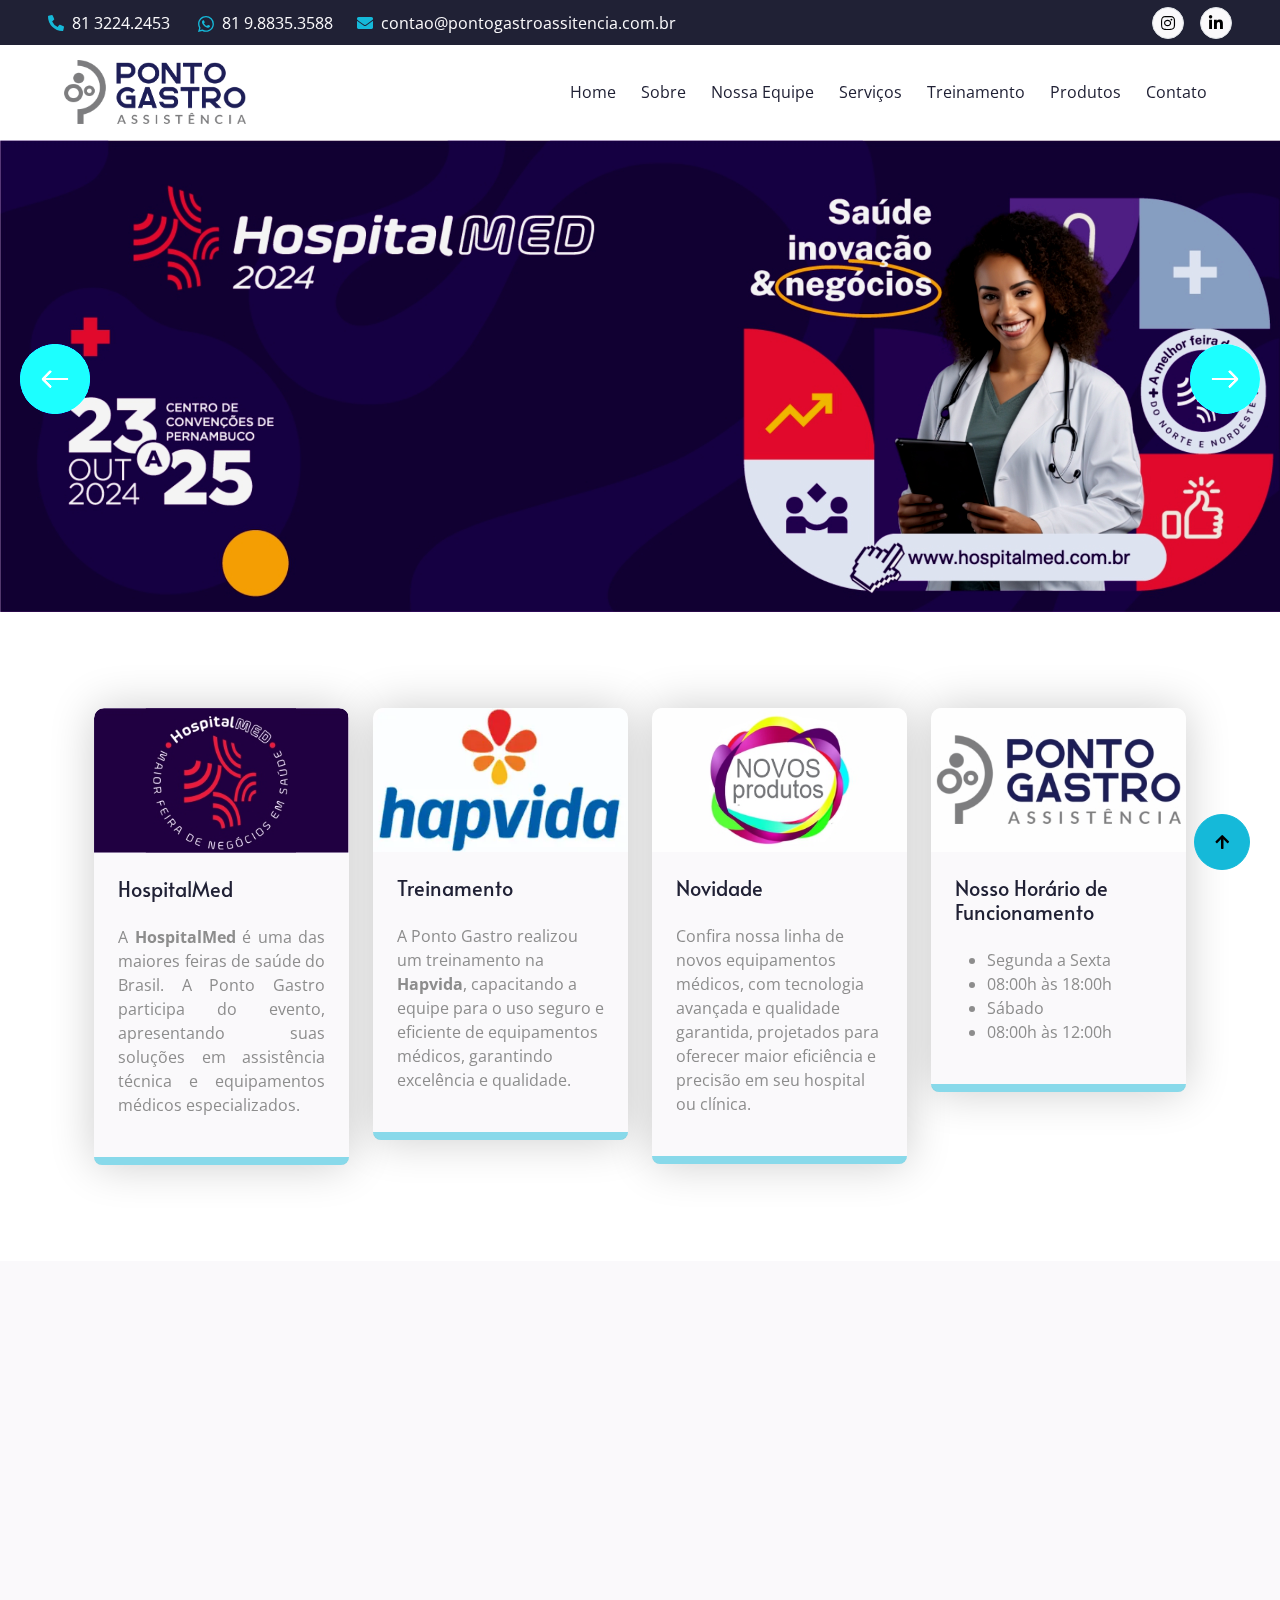
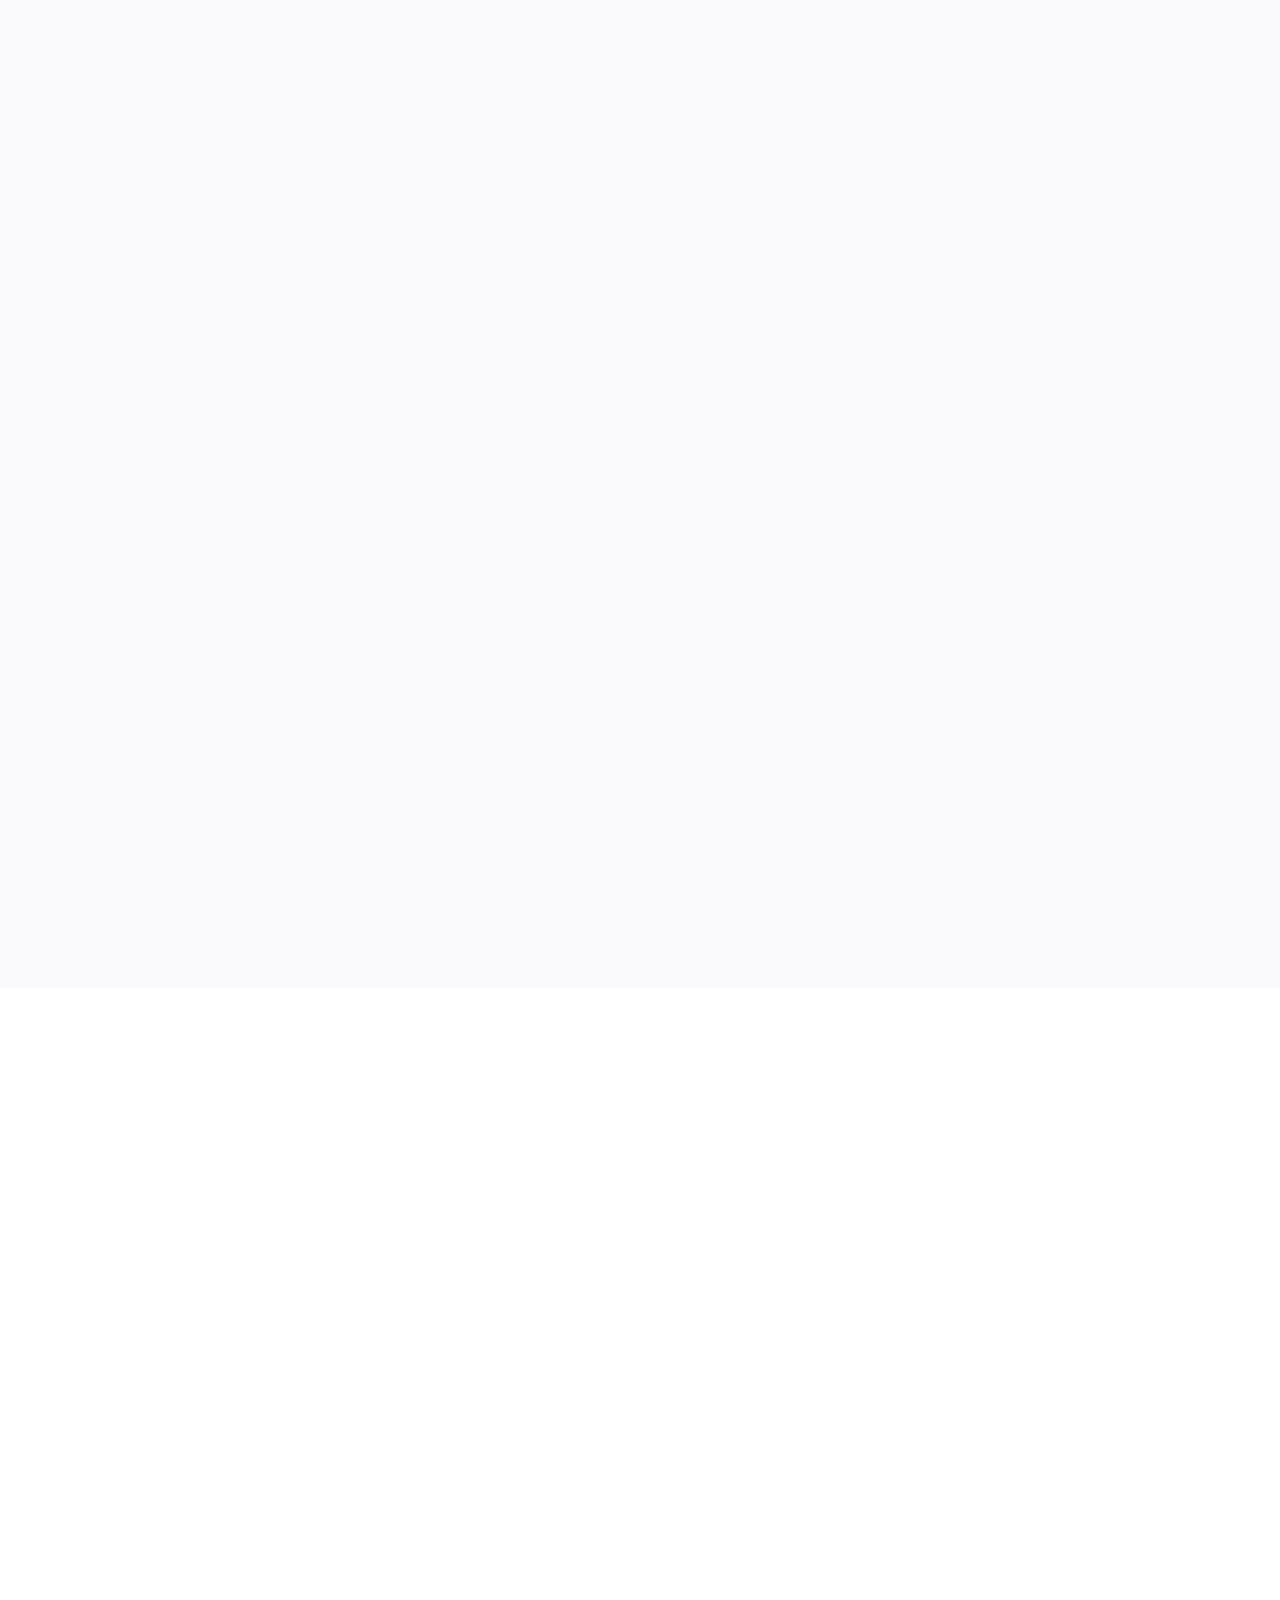
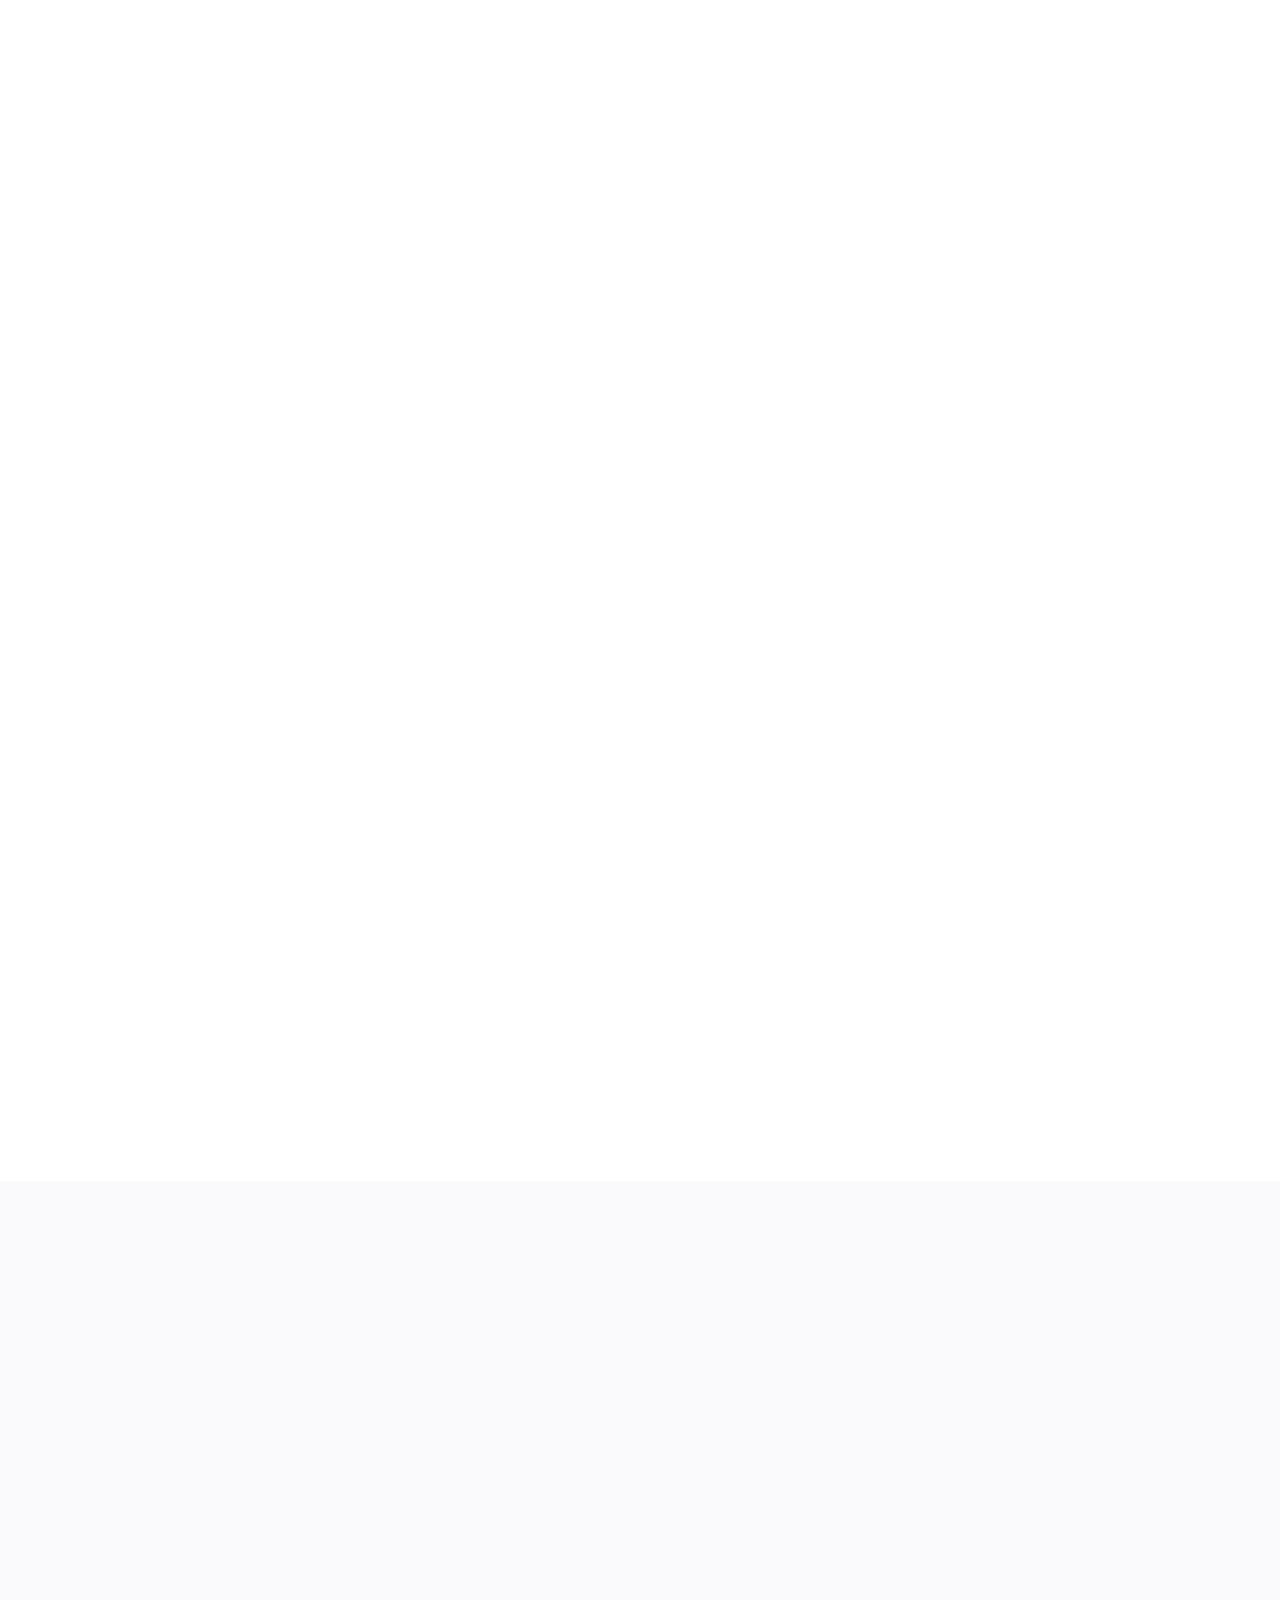
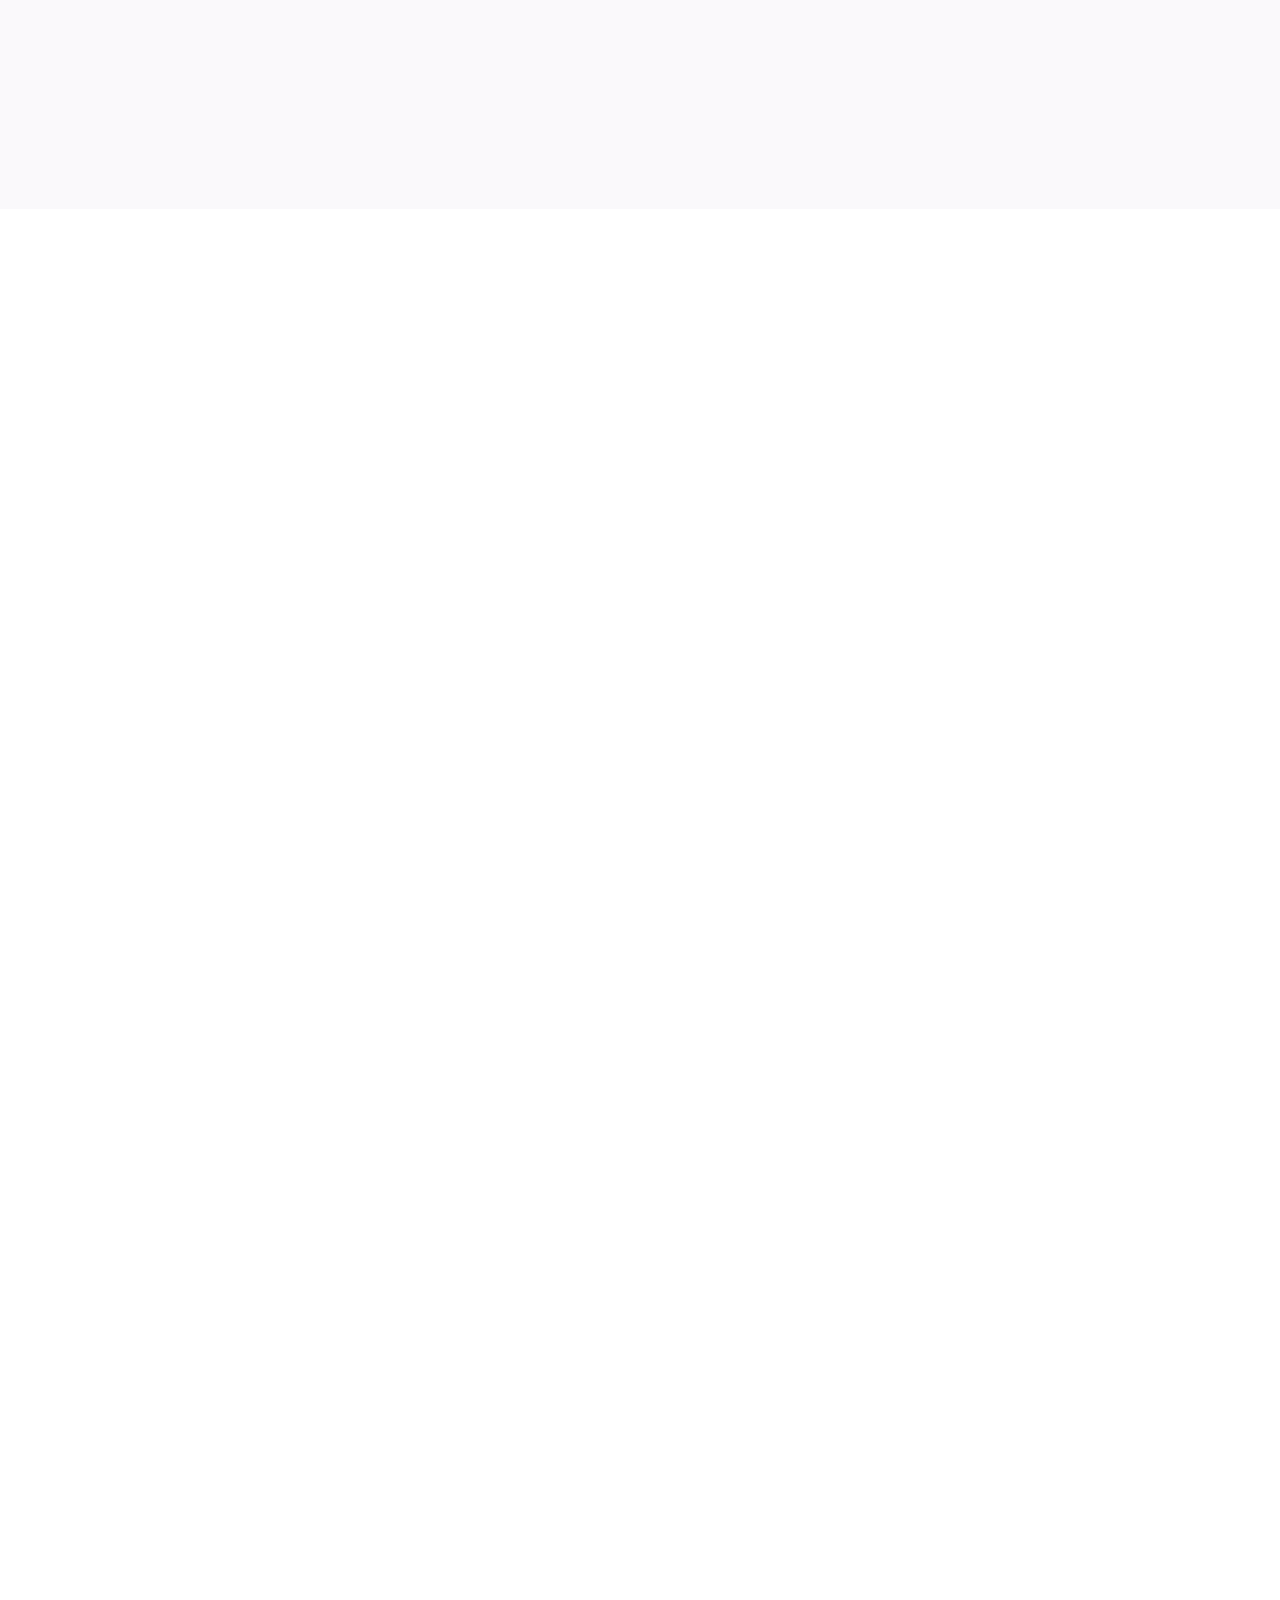
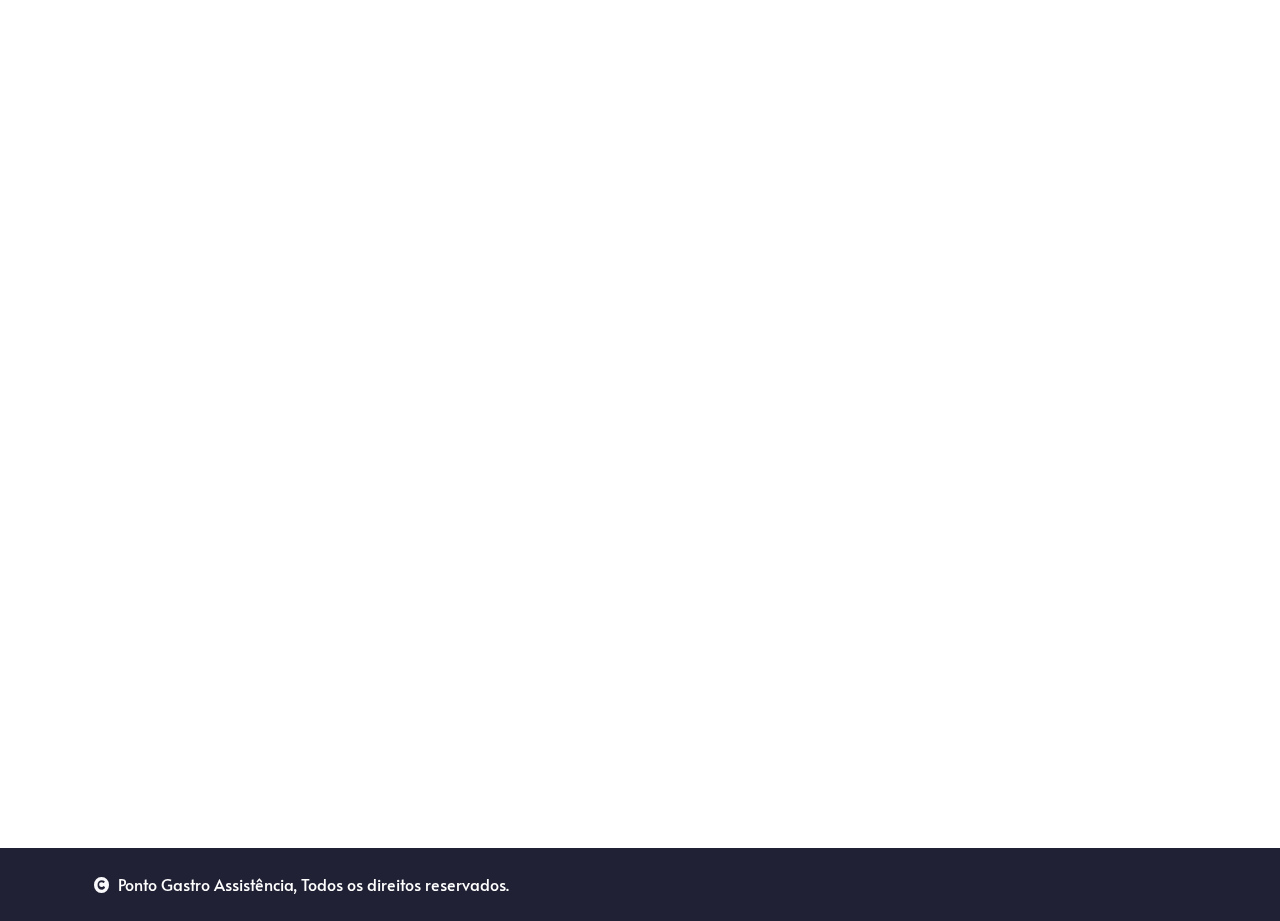
==== index.html @ 625ef4db "Site" ====
<!DOCTYPE html>
<html data-bs-theme="light" lang="en">
  <head>
    <meta charset="utf-8" />
    <meta
      name="viewport"
      content="width=device-width, initial-scale=1.0, shrink-to-fit=no"
    />
    <title>Ponto Gastro Assistência</title>
    <link rel="stylesheet" href="assets/bootstrap/css/bootstrap.min.css" />
    <link
      rel="stylesheet"
      href="https://fonts.googleapis.com/css?family=ABeeZee&amp;display=swap"
    />
    <link
      rel="stylesheet"
      href="https://fonts.googleapis.com/css?family=Alata&amp;display=swap"
    />
    <link
      rel="stylesheet"
      href="https://fonts.googleapis.com/css?family=Open+Sans&amp;display=swap"
    />
    <link rel="stylesheet" href="assets/fonts/fontawesome-all.min.css" />
    <link
      rel="stylesheet"
      href="https://use.fontawesome.com/releases/v5.15.4/css/all.css"
    />
    <link
      rel="stylesheet"
      href="https://cdn.jsdelivr.net/npm/bootstrap-icons@1.4.1/font/bootstrap-icons.css"
    />
    <link rel="stylesheet" href="assets/css/lib/animate/animate.min.css" />
    <link
      rel="stylesheet"
      href="assets/css/lib/owlcarousel/assets/owl.carousel.min.css"
    />
    <link rel="stylesheet" href="assets/css/css/bootstrap.min.css" />
    <link rel="stylesheet" href="assets/css/css/style.css" />
    <link rel="stylesheet" href="assets/css/Articles-Cards-images.css" />
    <link
      rel="shortcut icon"
      type="imagex/png"
      href="assets\img\img\icon.png"
    />
  </head>
  <body>
    <div class="container-fluid bg-dark d-none d-lg-block px-5">
      <div class="row gx-0 align-items-center" style="height: 45px">
        <div class="col-lg-8 text-center text-lg-start mb-lg-0">
          <div class="d-flex flex-wrap">
            <a href="#" class="text-light me-4"
              ><i class="fas fa-phone-alt text-primary me-2"></i>81
              3224.2453&nbsp;</a
            ><a href="#" class="text-light me-4"
              ><svg
                xmlns="http://www.w3.org/2000/svg"
                width="1em"
                height="1em"
                fill="currentColor"
                viewBox="0 0 16 16"
                class="bi bi-whatsapp text-primary me-2"
              >
                <path
                  d="M13.601 2.326A7.854 7.854 0 0 0 7.994 0C3.627 0 .068 3.558.064 7.926c0 1.399.366 2.76 1.057 3.965L0 16l4.204-1.102a7.933 7.933 0 0 0 3.79.965h.004c4.368 0 7.926-3.558 7.93-7.93A7.898 7.898 0 0 0 13.6 2.326zM7.994 14.521a6.573 6.573 0 0 1-3.356-.92l-.24-.144-2.494.654.666-2.433-.156-.251a6.56 6.56 0 0 1-1.007-3.505c0-3.626 2.957-6.584 6.591-6.584a6.56 6.56 0 0 1 4.66 1.931 6.557 6.557 0 0 1 1.928 4.66c-.004 3.639-2.961 6.592-6.592 6.592zm3.615-4.934c-.197-.099-1.17-.578-1.353-.646-.182-.065-.315-.099-.445.099-.133.197-.513.646-.627.775-.114.133-.232.148-.43.05-.197-.1-.836-.308-1.592-.985-.59-.525-.985-1.175-1.103-1.372-.114-.198-.011-.304.088-.403.087-.088.197-.232.296-.346.1-.114.133-.198.198-.33.065-.134.034-.248-.015-.347-.05-.099-.445-1.076-.612-1.47-.16-.389-.323-.335-.445-.34-.114-.007-.247-.007-.38-.007a.729.729 0 0 0-.529.247c-.182.198-.691.677-.691 1.654 0 .977.71 1.916.81 2.049.098.133 1.394 2.132 3.383 2.992.47.205.84.326 1.129.418.475.152.904.129 1.246.08.38-.058 1.171-.48 1.338-.943.164-.464.164-.86.114-.943-.049-.084-.182-.133-.38-.232z"
                ></path></svg
              >81 9.8835.3588</a
            ><a href=" https://wa.me/81>" class="text-light me-0"
              ><i class="fas fa-envelope text-primary me-2"></i
              >contao@pontogastroassitencia.com.br</a
            >
          </div>
        </div>
        <div class="col-lg-4 text-center text-lg-end">
          <div class="d-flex justify-content-end align-items-center">
            <a
              class="btn btn-light btn-square border rounded-circle nav-fill me-3"
              role="button"
              href="https://www.instagram.com/assistenciapontogastrope/"
              ><i class="fab fa-instagram"></i></a
            ><a
              class="btn btn-light btn-square border rounded-circle nav-fill me-0"
              role="button"
              href="#"
              ><i class="fab fa-linkedin-in"></i
            ></a>
          </div>
        </div>
      </div>
    </div>
    <div class="container-fluid position-relative p-0">
      <nav
        class="bg-white navbar navbar-expand-lg navbar-light px-4 px-lg-5 py-3 py-lg-0"
      >
        <a class="navbar-brand p-0" href="index.html"></a
        ><button
          class="navbar-toggler"
          data-bs-toggle="collapse"
          type="button"
          data-bs-target="#navbarCollapse"
        >
          <span class="fa fa-bars"></span>
        </button>
        <div class="collapse navbar-collapse" id="navbarCollapse">
          <img src="assets/img/img/logo.png" width="182" height="64" />
          <div class="ms-auto navbar-nav py-0">
            <a class="nav-item nav-link" href="#home">Home</a
            ><a class="nav-item nav-link" href="#sobre">Sobre</a
            ><a class="nav-item nav-link" href="#equipe">Nossa Equipe</a
            ><a class="nav-item nav-link" href="#servicos">Serviços</a
            ><a class="nav-item nav-link" href="#treinamento">Treinamento</a
            ><a class="nav-item nav-link" href="#produtos">Produtos</a
            ><a class="nav-item nav-link" href="#contato">Contato</a>
          </div>
        </div>
      </nav>
      <div
        class="header-carousel owl-carousel"
        style="
          backdrop-filter: brightness(200%);
          display: inline;
          filter: brightness(182%) contrast(112%);
        "
      >
        <div class="header-carousel-item">
          <img
            class="img-fluid w-100"
            id="home"
            src="assets/img/img/carousel-1.jpg"
            alt="Image"
            style="position: relative; display: auto"
          />
          <div class="carousel-caption"></div>
        </div>
        <div class="header-carousel-item">
          <img
            class="img-fluid w-100"
            src="assets/img/img/carousel-2.jpg"
            alt="Image"
          />
          <div class="carousel-caption"></div>
        </div>
      </div>
    </div>
    <div class="container-fluid service py-5">
      <div class="container py-5">
        <div class="row justify-content-center g-4">
          <div
            class="col-md-6 col-lg-4 col-xl-3 wow fadeInUp"
            data-wow-delay="0.1s"
          >
            <div class="service-item rounded">
              <div class="service-img rounded-top">
                <img
                  class="img-fluid rounded-top w-100"
                  src="assets/img/img/logohospitalmed.jpg"
                  alt=""
                />
              </div>
              <div class="bg-light service-content rounded-bottom p-4">
                <div class="service-content-inner">
                  <h5 class="mb-4" style="font-family: Alata, sans-serif">
                    HospitalMed
                  </h5>
                  <p class="mb-4" style="text-align: justify">
                    A <strong>HospitalMed</strong> é uma das maiores feiras de
                    saúde do Brasil. A Ponto Gastro participa do evento,
                    apresentando suas soluções em assistência técnica e
                    equipamentos médicos especializados.
                  </p>
                </div>
              </div>
            </div>
          </div>
          <div
            class="col-md-6 col-lg-4 col-xl-3 wow fadeInUp"
            data-wow-delay="0.3s"
          >
            <div class="service-item rounded">
              <div class="service-img rounded-top">
                <img
                  class="img-fluid rounded-top w-100"
                  src="assets/img/img/logohapivida.webp"
                  alt=""
                />
              </div>
              <div class="bg-light service-content rounded-bottom p-4">
                <div class="service-content-inner">
                  <h5 class="mb-4" style="font-family: Alata, sans-serif">
                    Treinamento
                  </h5>
                  <p class="mb-4">
                    A Ponto Gastro realizou um treinamento na
                    <strong>Hapvida</strong>, capacitando a equipe para o uso
                    seguro e eficiente de equipamentos médicos, garantindo
                    excelência e qualidade.
                  </p>
                </div>
              </div>
            </div>
          </div>
          <div
            class="col-md-6 col-lg-4 col-xl-3 wow fadeInUp"
            data-wow-delay="0.5s"
          >
            <div class="service-item rounded">
              <div class="service-img rounded-top">
                <img
                  class="img-fluid rounded-top w-100"
                  src="assets/img/img/novidade.jpg"
                  alt=""
                />
              </div>
              <div class="bg-light service-content rounded-bottom p-4">
                <div class="service-content-inner">
                  <h5 class="mb-4" style="font-family: Alata, sans-serif">
                    Novidade
                  </h5>
                  <p class="mb-4">
                    Confira nossa linha de novos equipamentos médicos, com
                    tecnologia avançada e qualidade garantida, projetados para
                    oferecer maior eficiência e precisão em seu hospital ou
                    clínica.
                  </p>
                </div>
              </div>
            </div>
          </div>
          <div
            class="col-md-6 col-lg-4 col-xl-3 wow fadeInUp"
            data-wow-delay="0.7s"
          >
            <div class="service-item rounded">
              <div class="service-img rounded-top">
                <img
                  class="img-fluid rounded-top w-100"
                  src="assets/img/img/logo%20horario.jpg"
                  alt=""
                />
              </div>
              <div class="bg-light service-content rounded-bottom p-4">
                <div class="service-content-inner">
                  <h5 class="mb-4" style="font-family: Alata, sans-serif">
                    Nosso Horário de Funcionamento
                  </h5>
                  <ul>
                    <li>Segunda a Sexta</li>
                    <li>08:00h às 18:00h</li>
                    <li>Sábado</li>
                    <li>08:00h às 12:00h</li>
                  </ul>
                  <p class="mb-4"></p>
                </div>
              </div>
            </div>
          </div>
        </div>
      </div>
    </div>
    <div class="container-fluid bg-light about py-5" id="sobre">
      <div class="container py-5">
        <div class="row align-items-center g-5">
          <div class="col-lg-5 wow fadeInLeft" data-wow-delay="0.2s">
            <div class="about-img pb-5 ps-5">
              <img
                class="rounded img-fluid w-100"
                src="assets/img/img/about-1.jpg"
                style="object-fit: cover"
                alt="Image"
              />
              <div class="about-img-inner">
                <img
                  class="rounded-circle img-fluid w-100 h-100"
                  src="assets/img/img/about-2.jpg"
                  alt="Image"
                />
              </div>
              <div class="about-experience"></div>
            </div>
          </div>
          <div class="col-lg-7 wow fadeInRight" data-wow-delay="0.4s">
            <div class="text-start section-title mb-5">
              <h4 class="sub-title pe-3 mb-0" style="font-size: 22px">
                NOSSA HITÓRIA
              </h4>
              <h1
                class="display-3 mb-4"
                style="
                  text-align: justify;
                  font-size: 30px;
                  font-family: ABeeZee, sans-serif;
                "
              >
                Desde 2015, Excelência em Assistência Técnica e Treinamento
                Especializado!
              </h1>
              <p class="mb-4" style="text-align: justify">
                Fundada em 2015, a Ponto Gastro surgiu com o objetivo de
                fornecer soluções completas e eficientes no ramo de assistência
                técnica para equipamentos médicos hospitalares, com foco
                especial na área de gastroenterologia. Desde o início, a empresa
                se destacou por sua expertise técnica e compromisso com a
                excelência, assegurando a qualidade e a segurança dos
                equipamentos essenciais para o funcionamento de hospitais,
                clínicas e centros médicos.
              </p>
              <p class="mb-4" style="text-align: justify">
                A Ponto Gastro também percebeu a necessidade de capacitar os
                profissionais da área, oferecendo treinamentos especializados
                para garantir o uso correto e eficiente dos equipamentos. Com o
                passar dos anos, a empresa ampliou seu portfólio de serviços,
                conquistando a confiança de clientes em todo o país.
              </p>
              <p class="mb-4" style="text-align: justify">
                O compromisso com a inovação, a busca constante por melhorias e
                o atendimento personalizado tornaram a Ponto Gastro uma
                referência no setor. Hoje, a empresa continua em constante
                crescimento, mantendo como pilares a ética, a responsabilidade e
                a excelência em tudo o que faz.
              </p>
            </div>
          </div>
        </div>
      </div>
      <div class="row gy-4 row-cols-1 row-cols-md-2 row-cols-xl-3 wow fadeInUp">
        <div class="col team-img rounded-top h-100">
          <div class="card">
            <img
              class="card-img-top w-100 d-block team-img rounded-top h-100"
              style="height: 200px"
              src="assets/img/img/2148543351.webp"
            />
            <div class="card-body p-4">
              <h4 class="card-title" style="font-family: Alata, sans-serif">
                Missão
              </h4>
              <p class="card-text">
                Prover soluções integradas de manutenção e suporte técnico para
                equipamentos médicos hospitalares, com foco em qualidade,
                segurança e eficiência, capacitando os profissionais da área
                para o melhor uso dos recursos tecnológicos.
              </p>
              <p class="card-text"></p>
            </div>
          </div>
        </div>
        <div class="col wow fadeInUp">
          <div class="card">
            <img
              class="card-img-top w-100 d-block team-img rounded-top h-100"
              style="height: 200px"
              src="assets/img/img/sphere-representing-iris-eye.webp"
            />
            <div class="card-body p-4">
              <h4 class="card-title" style="font-family: Alata, sans-serif">
                Visão
              </h4>
              <p class="card-text">
                Ser reconhecida nacionalmente como a principal referência em
                assistência técnica e treinamento especializado em equipamentos
                médicos hospitalares, contribuindo para a inovação e o
                desenvolvimento contínuo do setor de saúde.
              </p>
              <p class="card-text"></p>
            </div>
          </div>
        </div>
        <div class="col wow fadeInUp">
          <div class="card">
            <img
              class="card-img-top w-100 d-block team-img rounded-top h-100"
              style="height: 200px"
              src="assets/img/img/2148212356.jpg"
            />
            <div class="card-body p-4">
              <h4 class="card-title" style="font-family: Alata, sans-serif">
                Valores
              </h4>
              <ul>
                <li>
                  <strong>Excelência:</strong> Qualidade máxima em tudo que
                  fazemos.
                </li>
                <li><strong>Ética:</strong> Transparência e integridade.</li>
                <li>
                  <strong>Inovação:</strong> Soluções modernas e tecnológicas.
                </li>
                <li>
                  <strong>Responsabilidade:</strong> Segurança e qualidade
                  garantidas.
                </li>
                <li>
                  <strong>Capacitação:</strong> Desenvolvimento técnico
                  constante.
                </li>
              </ul>
              <p class="card-text"></p>
            </div>
          </div>
        </div>
      </div>
    </div>
    <div class="container-fluid team py-5" id="equipe">
      <div id="equipe" class="container py-5">
        <div class="section-title mb-5 wow fadeInUp" data-wow-delay="0.1s">
          <div class="sub-style">
            <h4
              class="sub-title px-3 mb-0"
              style="font-family: Alata, sans-serif"
            >
              nossa equipe qualificada
            </h4>
          </div>
          <h1
            class="display-3 mb-4"
            style="
              text-align: center;
              font-size: 42px;
              font-family: Alata, sans-serif;
            "
          >
            Na Ponto Gastro, contamos com uma equipe de profissionais altamente
            capacitados e especializados.
          </h1>
          <p class="mb-0">
            Cada membro é dedicado a oferecer soluções técnicas de excelência,
            garantindo a manutenção e o funcionamento perfeito dos seus
            equipamentos médicos. Com compromisso, experiência e expertise,
            nossa equipe está pronta para atender às necessidades do setor de
            saúde com agilidade e eficiência.
          </p>
        </div>
        <div class="row justify-content-center g-4">
          <div
            class="col-md-6 col-lg-6 col-xl-3 wow fadeInUp"
            data-wow-delay="0.1s"
          >
            <div class="team-item rounded">
              <div class="team-img rounded-top h-100">
                <img
                  class="img-fluid rounded-top w-100"
                  src="assets/img/img/team-1.jpg"
                  alt=""
                />
                <div class="d-flex justify-content-center team-icon">
                  <a
                    class="btn btn-primary btn-square text-white rounded-circle mx-1"
                    role="button"
                    href=""
                    ><i class="fab fa-facebook-f"></i></a
                  ><a
                    class="btn btn-primary btn-square text-white rounded-circle mx-1"
                    role="button"
                    href=""
                    ><i class="fab fa-twitter"></i></a
                  ><a
                    class="btn btn-primary btn-square text-white rounded-circle mx-1"
                    role="button"
                    href=""
                    ><i class="fab fa-instagram"></i></a
                  ><a
                    class="btn btn-primary btn-square text-white rounded-circle mx-1"
                    role="button"
                    href=""
                    ><i class="fab fa-linkedin-in"></i
                  ></a>
                </div>
              </div>
              <div
                class="text-center border-primary team-content border border-top-0 rounded-bottom p-4"
              >
                <h5>Nome</h5>
                <p class="mb-0">Função</p>
              </div>
            </div>
          </div>
          <div
            class="col-md-6 col-lg-6 col-xl-3 wow fadeInUp"
            data-wow-delay="0.3s"
          >
            <div class="team-item rounded">
              <div class="team-img rounded-top h-100">
                <img
                  class="img-fluid rounded-top w-100"
                  src="assets/img/img/team-1.jpg"
                  alt=""
                />
                <div class="d-flex justify-content-center team-icon">
                  <a
                    class="btn btn-primary btn-square text-white rounded-circle mx-1"
                    role="button"
                    href=""
                    ><i class="fab fa-facebook-f"></i></a
                  ><a
                    class="btn btn-primary btn-square text-white rounded-circle mx-1"
                    role="button"
                    href=""
                    ><i class="fab fa-twitter"></i></a
                  ><a
                    class="btn btn-primary btn-square text-white rounded-circle mx-1"
                    role="button"
                    href=""
                    ><i class="fab fa-instagram"></i></a
                  ><a
                    class="btn btn-primary btn-square text-white rounded-circle mx-1"
                    role="button"
                    href=""
                    ><i class="fab fa-linkedin-in"></i
                  ></a>
                </div>
              </div>
              <div
                class="text-center border-primary team-content border border-top-0 rounded-bottom p-4"
              >
                <h5>Nome</h5>
                <p class="mb-0">Função</p>
              </div>
            </div>
          </div>
          <div
            class="col-md-6 col-lg-6 col-xl-3 wow fadeInUp"
            data-wow-delay="0.5s"
          >
            <div class="team-item rounded">
              <div class="team-img rounded-top h-100">
                <img
                  class="img-fluid rounded-top w-100"
                  src="assets/img/img/team-1.jpg"
                  alt=""
                />
                <div class="d-flex justify-content-center team-icon">
                  <a
                    class="btn btn-primary btn-square text-white rounded-circle mx-1"
                    role="button"
                    href=""
                    ><i class="fab fa-facebook-f"></i></a
                  ><a
                    class="btn btn-primary btn-square text-white rounded-circle mx-1"
                    role="button"
                    href=""
                    ><i class="fab fa-twitter"></i></a
                  ><a
                    class="btn btn-primary btn-square text-white rounded-circle mx-1"
                    role="button"
                    href=""
                    ><i class="fab fa-instagram"></i></a
                  ><a
                    class="btn btn-primary btn-square text-white rounded-circle mx-1"
                    role="button"
                    href=""
                    ><i class="fab fa-linkedin-in"></i
                  ></a>
                </div>
              </div>
              <div
                class="text-center border-primary team-content border border-top-0 rounded-bottom p-4"
              >
                <h5>Nome</h5>
                <p class="mb-0">Função</p>
              </div>
            </div>
          </div>
          <div
            class="col-md-6 col-lg-6 col-xl-3 wow fadeInUp"
            data-wow-delay="0.7s"
          >
            <div class="team-item rounded">
              <div class="team-img rounded-top h-100">
                <img
                  class="img-fluid rounded-top w-100"
                  src="assets/img/img/team-1.jpg"
                  alt=""
                />
                <div class="d-flex justify-content-center team-icon">
                  <a
                    class="btn btn-primary btn-square text-white rounded-circle mx-1"
                    role="button"
                    href=""
                    ><i class="fab fa-facebook-f"></i></a
                  ><a
                    class="btn btn-primary btn-square text-white rounded-circle mx-1"
                    role="button"
                    href=""
                    ><i class="fab fa-twitter"></i></a
                  ><a
                    class="btn btn-primary btn-square text-white rounded-circle mx-1"
                    role="button"
                    href=""
                    ><i class="fab fa-instagram"></i></a
                  ><a
                    class="btn btn-primary btn-square text-white rounded-circle mx-1"
                    role="button"
                    href=""
                    ><i class="fab fa-linkedin-in"></i
                  ></a>
                </div>
              </div>
              <div
                class="text-center border-primary team-content border border-top-0 rounded-bottom p-4"
              >
                <h5>Nome</h5>
                <p class="mb-0">Função</p>
              </div>
            </div>
          </div>
        </div>
      </div>
    </div>
    <div class="container-fluid feature py-5" id="servicos">
      <div class="container py-5">
        <div class="section-title mb-5 wow fadeInUp" data-wow-delay="0.1s">
          <div class="sub-style">
            <h4
              class="sub-title px-3 mb-0"
              style="font-family: Alata, sans-serif"
            >
              Serviços Especializados
            </h4>
          </div>
          <h1
            class="display-3 mb-4"
            style="font-size: 32px; font-family: Alata, sans-serif"
          >
            Oferecemos soluções completas e ágeis em assistência técnica,
            aluguel, venda de equipamentos,
          </h1>
          <p class="mb-0" style="text-align: center; font-size: 16px">
            <br />Na Ponto Gastro, oferecemos uma gama completa de serviços para
            atender às necessidades do setor médico-hospitalar com excelência e
            segurança. Nossa equipe altamente qualificada está preparada para
            fornecer soluções ágeis e eficientes, garantindo o bom funcionamento
            de seus equipamentos e a tranquilidade no atendimento ao
            paciente.<br /><br />
          </p>
        </div>
        <div class="row justify-content-center g-4">
          <div
            class="col-md-6 col-lg-4 col-xl-3 wow fadeInUp"
            data-wow-delay="0.1s"
          >
            <div class="row-cols-1 feature-item p-4">
              <div class="col-12">
                <div class="feature-icon mb-4">
                  <div class="bg-white d-inline-flex p-3 rounded">
                    <picture
                      ><img
                        width="100"
                        height="80"
                        src="assets/img/img/tubo.jpg"
                    /></picture>
                  </div>
                </div>
                <div class="d-flex flex-column feature-content">
                  <h5 class="mb-4" style="font-family: Alata, sans-serif">
                    Tubos de Endoscopia
                  </h5>
                  <p class="mb-0" style="text-align: justify">
                    Garantimos a manutenção eficiente de tubos de endoscopia,
                    assegurando seu funcionamento preciso e prolongando sua vida
                    útil.
                  </p>
                </div>
              </div>
            </div>
          </div>
          <div
            class="col-md-6 col-lg-4 col-xl-3 wow fadeInUp"
            data-wow-delay="0.3s"
          >
            <div class="row-cols-1 feature-item p-4">
              <div class="col-12">
                <div class="feature-icon mb-4">
                  <div class="bg-white d-inline-flex p-3 rounded">
                    <picture
                      ><img
                        width="100"
                        height="80"
                        src="assets/img/img/pinca.jpg"
                    /></picture>
                  </div>
                </div>
                <div class="d-flex flex-column feature-content">
                  <h5 class="mb-4" style="font-family: Alata, sans-serif">
                    Pinças de Biópsia
                  </h5>
                  <p class="mb-0" style="text-align: justify">
                    Oferecemos manutenção especializada em pinças de biópsia,
                    garantindo precisão e segurança nos procedimentos.
                  </p>
                </div>
              </div>
            </div>
          </div>
          <div
            class="col-md-6 col-lg-4 col-xl-3 wow fadeInUp"
            data-wow-delay="0.5s"
          >
            <div class="row-cols-1 feature-item p-4">
              <div class="col-12">
                <div class="feature-icon mb-4">
                  <div class="bg-white d-inline-flex p-3 rounded">
                    <i class="fab fa-pied-piper text-primary fa-4x"></i>
                  </div>
                </div>
                <div class="d-flex flex-column feature-content">
                  <h5 class="mb-4" style="font-family: Alata, sans-serif">
                    Aluguel de Equipamentos
                  </h5>
                  <p class="mb-0">Espaço para colocar outros serviços&nbsp;</p>
                </div>
              </div>
            </div>
          </div>
        </div>
      </div>
    </div>
    <div class="container-fluid bg-light about py-5" id="treinamento">
      <div class="container py-5">
        <div class="row align-items-center g-5">
          <div class="col-lg-7 col-xl-6 wow fadeInRight" data-wow-delay="0.4s">
            <div class="text-start section-title mb-5">
              <h4
                class="sub-title pe-3 mb-0"
                style="font-size: 22px; font-family: Alata, sans-serif"
              >
                TREINAMENTOS
              </h4>
              <h1
                class="display-3 mb-4"
                style="
                  text-align: justify;
                  font-size: 30px;
                  font-family: Alata, sans-serif;
                "
              >
                Capacite sua equipe com nosso Treinamento Especializado!
              </h1>
              <p class="mb-4" style="text-align: justify">
                Na Ponto Gastro, oferecemos treinamentos práticos e completos
                para garantir o uso seguro e eficiente de equipamentos médicos
                hospitalares. Ministrados por especialistas, nossos cursos
                atualizam sua equipe com as melhores práticas do setor,
                assegurando precisão, eficiência e segurança no cuidado aos
                pacientes.
              </p>
              <p class="mb-4" style="text-align: justify">
                Capacitação técnica de qualidadeTreinamento prático e focado no
                uso real dos equipamentosCertificação profissional
              </p>
              <p class="mb-4" style="text-align: justify">
                Invista na qualificação da sua equipe e eleve o nível do seu
                atendimento. <strong>Saiba mais!</strong>
              </p>
            </div>
          </div>
          <div class="col-lg-5 wow fadeInLeft" data-wow-delay="0.2s">
            <img
              width="529"
              height="364"
              src="assets/img/img/treinamento.jpg"
            />
            <div class="about-img pb-5 ps-5">
              <div class="about-experience"></div>
            </div>
          </div>
        </div>
      </div>
    </div>
    <div class="container-fluid blog py-5" id="produtos">
      <div class="container py-5">
        <div class="section-title mb-5 wow fadeInUp" data-wow-delay="0.1s">
          <div class="sub-style">
            <h4
              class="sub-title px-3 mb-0"
              style="font-family: Alata, sans-serif"
            >
              Produtos
            </h4>
          </div>
          <h1 class="display-3 mb-4" style="font-family: Alata, sans-serif">
            Conheça as Novidades em Produtos Médicos!
          </h1>
          <p class="mb-0">
            Na Ponto Gastro, estamos sempre trazendo o que há de mais moderno em
            equipamentos hospitalares. Explore nossas novidades e descubra
            soluções avançadas para melhorar a eficiência e segurança em sua
            clínica ou hospital.
          </p>
        </div>
        <div class="row justify-content-center g-4">
          <div
            class="col-md-6 col-lg-6 col-xl-4 wow fadeInUp"
            data-wow-delay="0.1s"
          >
            <div class="blog-item rounded">
              <div class="blog-img">
                <img
                  class="img-fluid w-100"
                  src="assets/img/img/blog-2.jpg"
                  alt="Image"
                />
              </div>
              <div class="blog-centent p-4">
                <div class="d-flex justify-content-between mb-4">
                  <p class="text-muted mb-0">
                    <i class="fas fa-calendar-alt text-primary"></i> 01 Jan 2045
                  </p>
                  <a href="#" class="text-muted"
                    ><span class="text-primary fa fa-comments"></span> 3
                    Comments</a
                  >
                </div>
                <a href="#" class="h4" style="font-family: Alata, sans-serif"
                  >Remove back Pain While Working on o physio</a
                >
                <p class="my-4">
                  Lorem ipsum dolor sit amet consectetur adipisicing elit.
                  Laudantium hic consequatur beatae architecto,
                </p>
              </div>
            </div>
          </div>
          <div
            class="col-md-6 col-lg-6 col-xl-4 wow fadeInUp"
            data-wow-delay="0.3s"
          >
            <div class="blog-item rounded">
              <div class="blog-img">
                <img
                  class="img-fluid w-100"
                  src="assets/img/img/blog-2.jpg"
                  alt="Image"
                />
              </div>
              <div class="blog-centent p-4">
                <div class="d-flex justify-content-between mb-4">
                  <p class="text-muted mb-0">
                    <i class="fas fa-calendar-alt text-primary"></i> 01 Jan 2045
                  </p>
                  <a href="#" class="text-muted"
                    ><span class="text-primary fa fa-comments"></span> 3
                    Comments</a
                  >
                </div>
                <a href="#" class="h4" style="font-family: Alata, sans-serif"
                  >Benefits of a weekly physiotherapy session</a
                >
                <p class="my-4">
                  Lorem ipsum dolor sit amet consectetur adipisicing elit.
                  Laudantium hic consequatur beatae architecto,
                </p>
              </div>
            </div>
          </div>
          <div
            class="col-md-6 col-lg-6 col-xl-4 wow fadeInUp"
            data-wow-delay="0.5s"
          >
            <div class="blog-item rounded">
              <div class="blog-img">
                <img
                  class="img-fluid w-100"
                  src="assets/img/img/blog-2.jpg"
                  alt="Image"
                />
              </div>
              <div class="blog-centent p-4">
                <div class="d-flex justify-content-between mb-4">
                  <p class="text-muted mb-0">
                    <i class="fas fa-calendar-alt text-primary"></i> 01 Jan 2045
                  </p>
                  <a href="#" class="text-muted"
                    ><span class="text-primary fa fa-comments"></span> 3
                    Comments</a
                  >
                </div>
                <a href="#" class="h4" style="font-family: Alata, sans-serif"
                  >Regular excercise can slow ageing process</a
                >
                <p class="my-4">
                  Lorem ipsum dolor sit amet consectetur adipisicing elit.
                  Laudantium hic consequatur beatae architecto,
                </p>
              </div>
            </div>
          </div>
        </div>
      </div>
    </div>
    <section id="contato" class="position-relative py-5">
      <div class="d-md-none wow fadeInUp">
        <iframe
          allowfullscreen=""
          frameborder="0"
          src="https://www.google.com/maps/embed?pb=!1m18!1m12!1m3!1d3949.9084767805343!2d-34.90753162544097!3d-8.11080138115031!2m3!1f0!2f0!3f0!3m2!1i1024!2i768!4f13.1!3m3!1m2!1s0x7ab1faa969b2a03%3A0xde51836139569f02!2sAv.%20General%20Mac%20Arthur%2C%20418%20-%20Imbiribeira%2C%20Recife%20-%20PE%2C%2051160-280%2C%20Brasil!5e0!3m2!1spt-PT!2spt!4v1729288303558!5m2!1spt-PT!2spt"
          width="100%"
          height="100%"
        ></iframe>
      </div>
      <div
        class="d-none d-md-block position-absolute top-0 start-0 w-100 h-100 wow fadeInUp"
      >
        <iframe
          allowfullscreen=""
          frameborder="0"
          src="https://www.google.com/maps/embed?pb=!1m18!1m12!1m3!1d3949.9084767805343!2d-34.90753162544097!3d-8.11080138115031!2m3!1f0!2f0!3f0!3m2!1i1024!2i768!4f13.1!3m3!1m2!1s0x7ab1faa969b2a03%3A0xde51836139569f02!2sAv.%20General%20Mac%20Arthur%2C%20418%20-%20Imbiribeira%2C%20Recife%20-%20PE%2C%2051160-280%2C%20Brasil!5e0!3m2!1spt-PT!2spt!4v1729288303558!5m2!1spt-PT!2spt"
          width="100%"
          height="100%"
        ></iframe>
      </div>
      <div class="position-relative mx-2 my-5 m-md-5 wow fadeInUp">
        <div class="container position-relative">
          <div class="row">
            <div
              class="col-md-6 col-xl-5 col-xxl-4 offset-md-6 offset-xl-7 offset-xxl-8"
            >
              <div>
                <form
                  class="border rounded shadow p-3 p-md-4 p-lg-5"
                  method="post"
                  style="background: var(--bs-body-bg)"
                >
                  <h3
                    class="text-center mb-3"
                    style="font-family: Alata, sans-serif"
                  >
                    Entre em Contato!
                  </h3>
                  <div class="mb-3">
                    <input
                      class="form-control"
                      type="text"
                      name="name"
                      placeholder="Nome"
                    />
                  </div>
                  <div class="mb-3">
                    <input
                      class="form-control"
                      type="email"
                      name="email"
                      placeholder="Email"
                    />
                  </div>
                  <div class="mb-3">
                    <textarea
                      class="form-control"
                      name="message"
                      placeholder="Mensagem"
                      rows="6"
                    ></textarea>
                  </div>
                  <div class="mb-3">
                    <button class="btn btn-primary" type="submit">
                      Enviar
                    </button>
                  </div>
                </form>
              </div>
            </div>
          </div>
        </div>
      </div>
    </section>
    <div class="container-fluid footer py-5 wow fadeIn" data-wow-delay="0.2s">
      <div class="container py-5">
        <div class="row g-5" style="text-align: left">
          <div class="col-md-6 col-lg-6 col-xl-4">
            <div class="d-flex flex-column footer-item">
              <h4
                class="text-white mb-4"
                style="font-family: Alata, sans-serif"
              >
                Links Rápidos
              </h4>
              <a href="#home" style="font-family: Alata, sans-serif"
                ><i class="fas fa-angle-right me-2"></i> Home</a
              ><a href="#sobre" style="font-family: Alata, sans-serif"
                ><i class="fas fa-angle-right me-2"></i> Sobre</a
              ><a href="#equipe" style="font-family: Alata, sans-serif"
                ><i class="fas fa-angle-right me-2"></i>Nossa Equipe</a
              ><a href="#servicos" style="font-family: Alata, sans-serif"
                ><i class="fas fa-angle-right me-2"></i>Serviços</a
              ><a href="#treinamento" style="font-family: Alata, sans-serif"
                ><i class="fas fa-angle-right me-2"></i> Treinamento</a
              ><a href="#produtos" style="font-family: Alata, sans-serif"
                ><i class="fas fa-angle-right me-2"></i>&nbsp;Produtos</a
              ><a href="#contato" style="font-family: Alata, sans-serif"
                ><i class="fas fa-angle-right me-2"></i>&nbsp;Contato</a
              >
            </div>
          </div>
          <div class="col-md-6 col-lg-6 col-xl-6">
            <div class="d-flex flex-column footer-item">
              <h4
                class="text-white mb-4"
                style="font-family: Alata, sans-serif"
              >
                Contato
              </h4>
              <a href="" style="font-family: Alata, sans-serif"
                ><i class="fas fa-map-marker-alt me-2"></i> Av. General Mac
                Arthur nº418 - Imbiribeira - Recife/PE</a
              ><a href=""
                ><i class="fas fa-envelope me-2"></i>
                contato@pontogastroassistencia.com.br</a
              ><a href="" style="font-family: Alata, sans-serif"
                ><i class="fas fa-phone me-2"></i> 81 3224.2453</a
              ><a href="" class="mb-3" style="font-family: Alata, sans-serif"
                ><svg
                  xmlns="http://www.w3.org/2000/svg"
                  width="1em"
                  height="1em"
                  fill="currentColor"
                  viewBox="0 0 16 16"
                  class="bi bi-whatsapp me-2"
                >
                  <path
                    d="M13.601 2.326A7.854 7.854 0 0 0 7.994 0C3.627 0 .068 3.558.064 7.926c0 1.399.366 2.76 1.057 3.965L0 16l4.204-1.102a7.933 7.933 0 0 0 3.79.965h.004c4.368 0 7.926-3.558 7.93-7.93A7.898 7.898 0 0 0 13.6 2.326zM7.994 14.521a6.573 6.573 0 0 1-3.356-.92l-.24-.144-2.494.654.666-2.433-.156-.251a6.56 6.56 0 0 1-1.007-3.505c0-3.626 2.957-6.584 6.591-6.584a6.56 6.56 0 0 1 4.66 1.931 6.557 6.557 0 0 1 1.928 4.66c-.004 3.639-2.961 6.592-6.592 6.592zm3.615-4.934c-.197-.099-1.17-.578-1.353-.646-.182-.065-.315-.099-.445.099-.133.197-.513.646-.627.775-.114.133-.232.148-.43.05-.197-.1-.836-.308-1.592-.985-.59-.525-.985-1.175-1.103-1.372-.114-.198-.011-.304.088-.403.087-.088.197-.232.296-.346.1-.114.133-.198.198-.33.065-.134.034-.248-.015-.347-.05-.099-.445-1.076-.612-1.47-.16-.389-.323-.335-.445-.34-.114-.007-.247-.007-.38-.007a.729.729 0 0 0-.529.247c-.182.198-.691.677-.691 1.654 0 .977.71 1.916.81 2.049.098.133 1.394 2.132 3.383 2.992.47.205.84.326 1.129.418.475.152.904.129 1.246.08.38-.058 1.171-.48 1.338-.943.164-.464.164-.86.114-.943-.049-.084-.182-.133-.38-.232z"
                  ></path>
                </svg>
                81 9.8835.3588</a
              >
            </div>
          </div>
        </div>
      </div>
    </div>
    <div class="container-fluid copyright py-4">
      <div class="container">
        <div class="row align-items-center g-4">
          <div class="col-md-6 col-xl-6 text-center text-md-start mb-md-0">
            <span class="text-white" style="font-family: Alata, sans-serif"
              ><i class="fas fa-copyright text-light me-2"></i>Ponto Gastro
              Assistência, Todos os direitos reservados.</span
            >
          </div>
        </div>
      </div>
    </div>
    <a class="btn btn-primary btn-lg-square back-to-top" role="button" href="#"
      ><i class="fas fa-arrow-up"></i
    ></a>
    <script src="assets/bootstrap/js/bootstrap.min.js"></script>
    <script src="https://ajax.googleapis.com/ajax/libs/jquery/3.6.4/jquery.min.js"></script>
    <script src="https://cdn.jsdelivr.net/npm/bootstrap@5.0.0/dist/js/bootstrap.bundle.min.js"></script>
    <script src="assets/js/lib/wow/wow.min.js"></script>
    <script src="assets/js/lib/easing/easing.min.js"></script>
    <script src="assets/js/lib/waypoints/waypoints.min.js"></script>
    <script src="assets/js/lib/owlcarousel/owl.carousel.min.js"></script>
    <script src="assets/js/js/main.js"></script>
  </body>
</html>
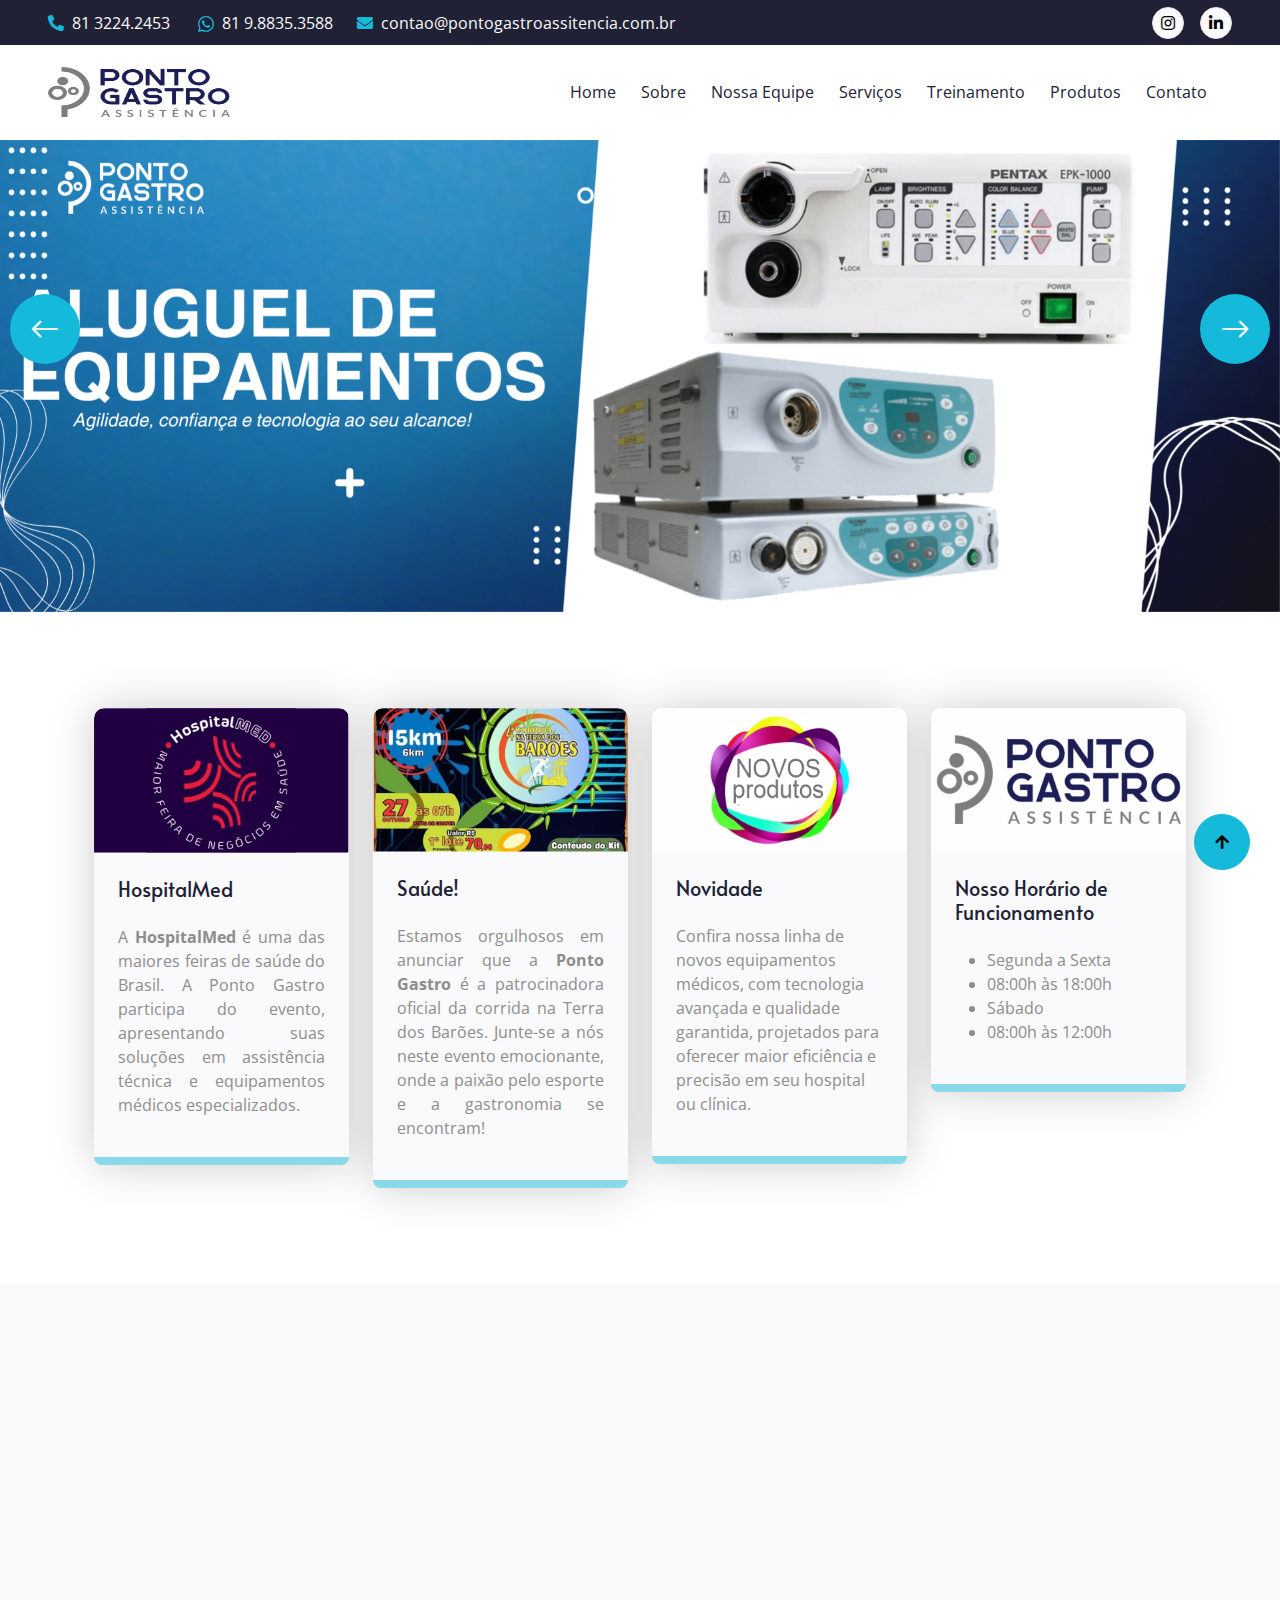
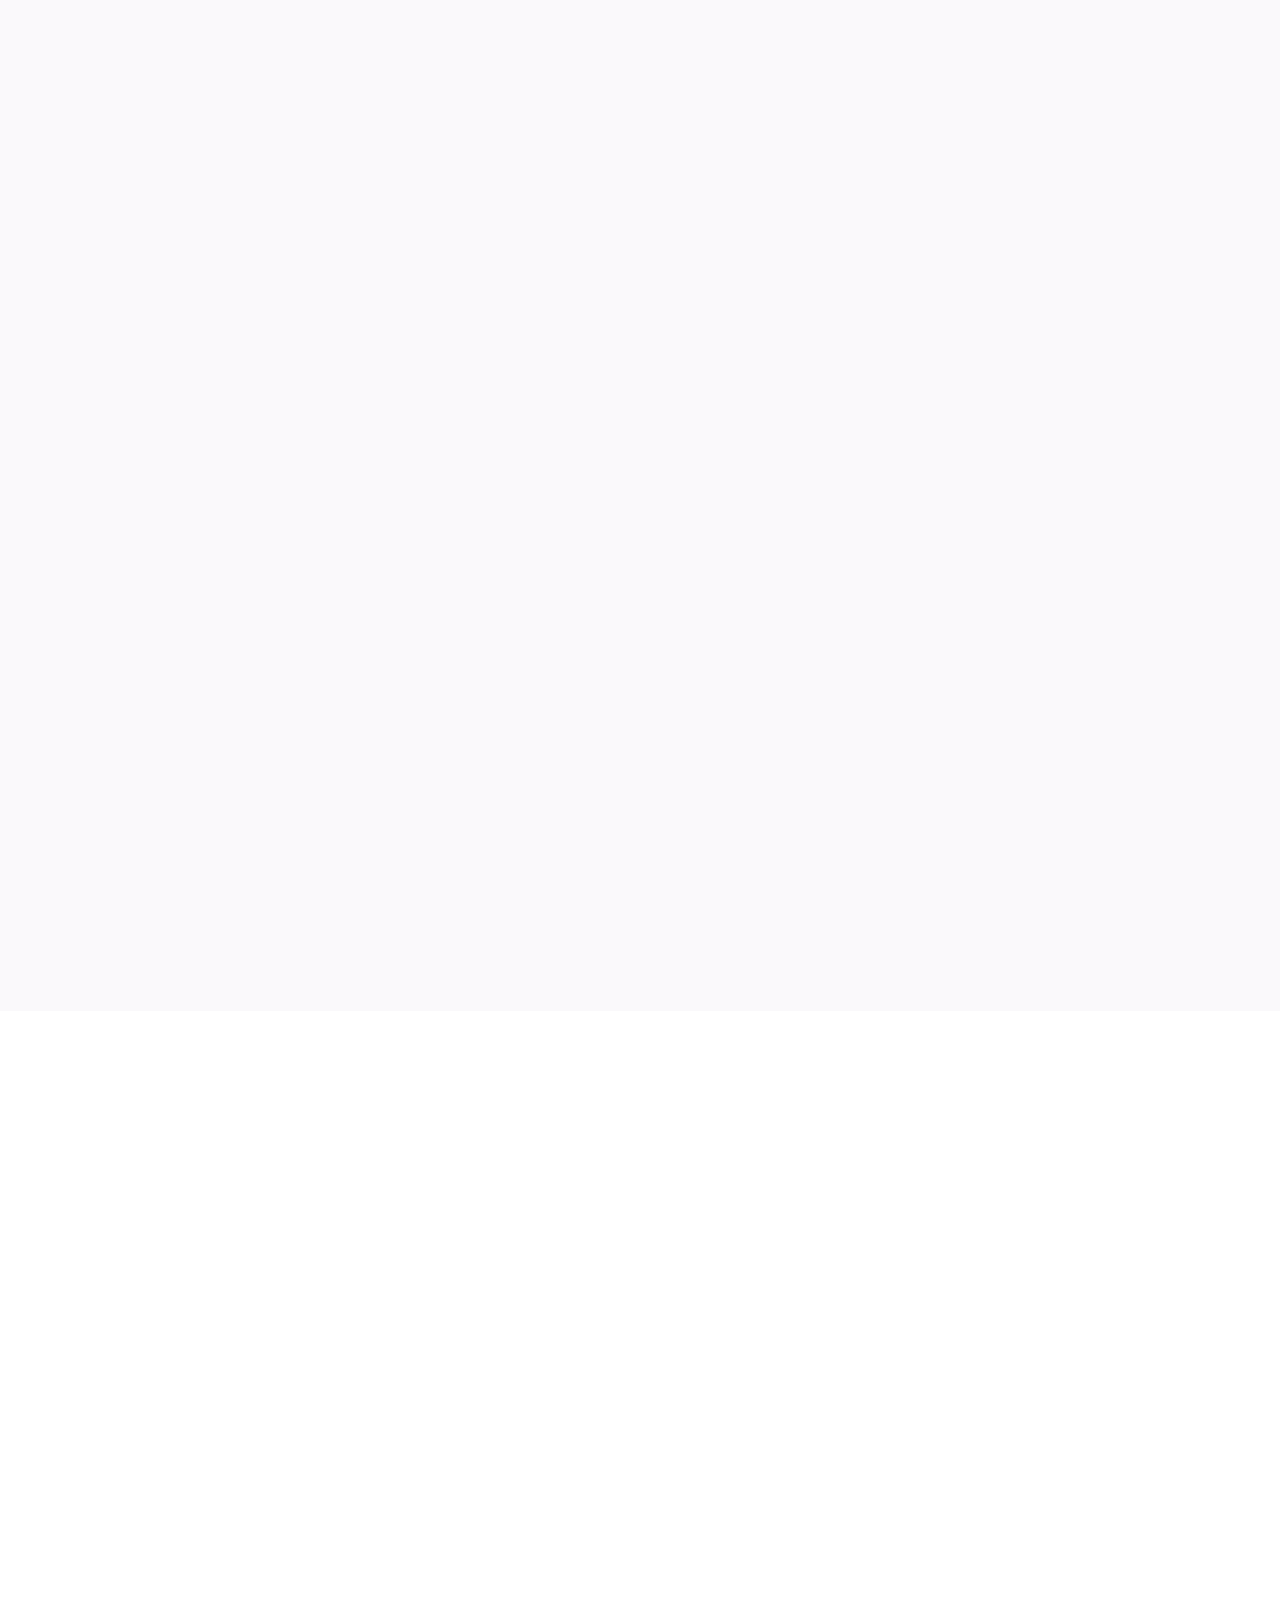
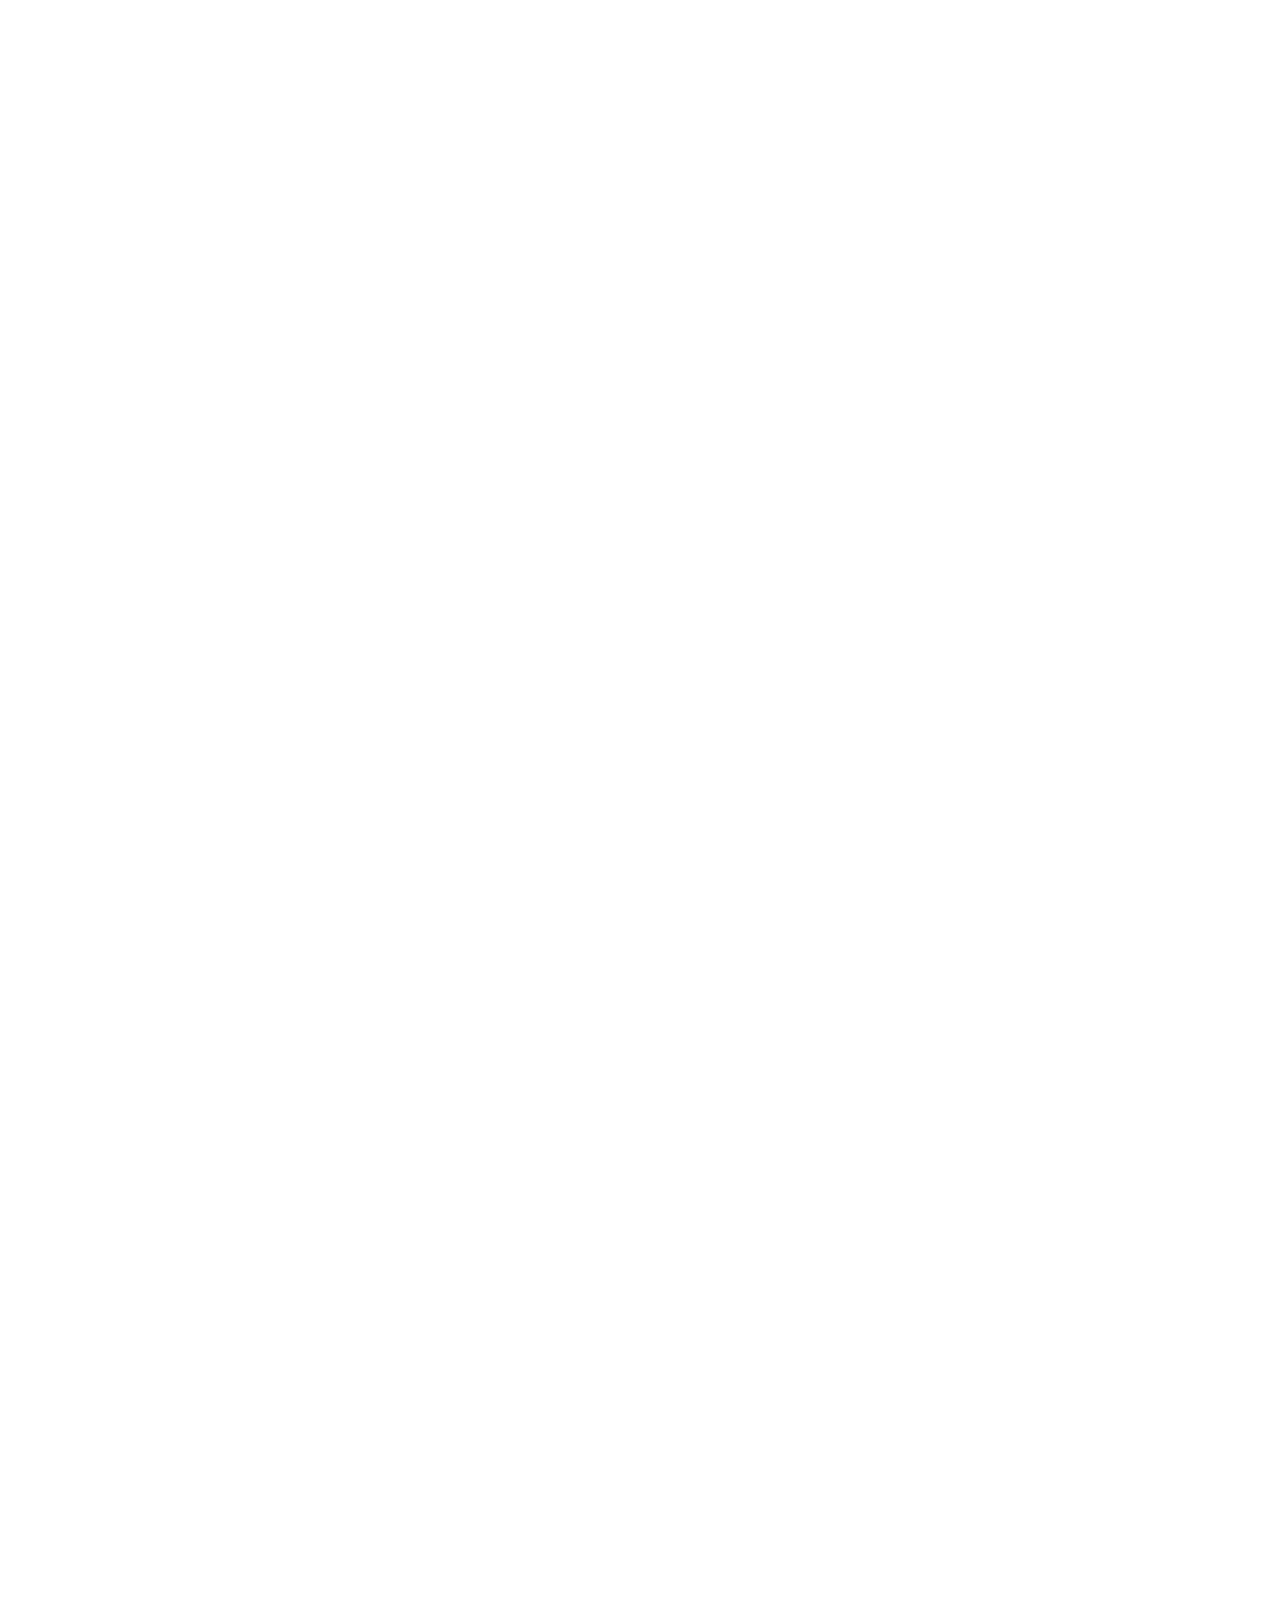
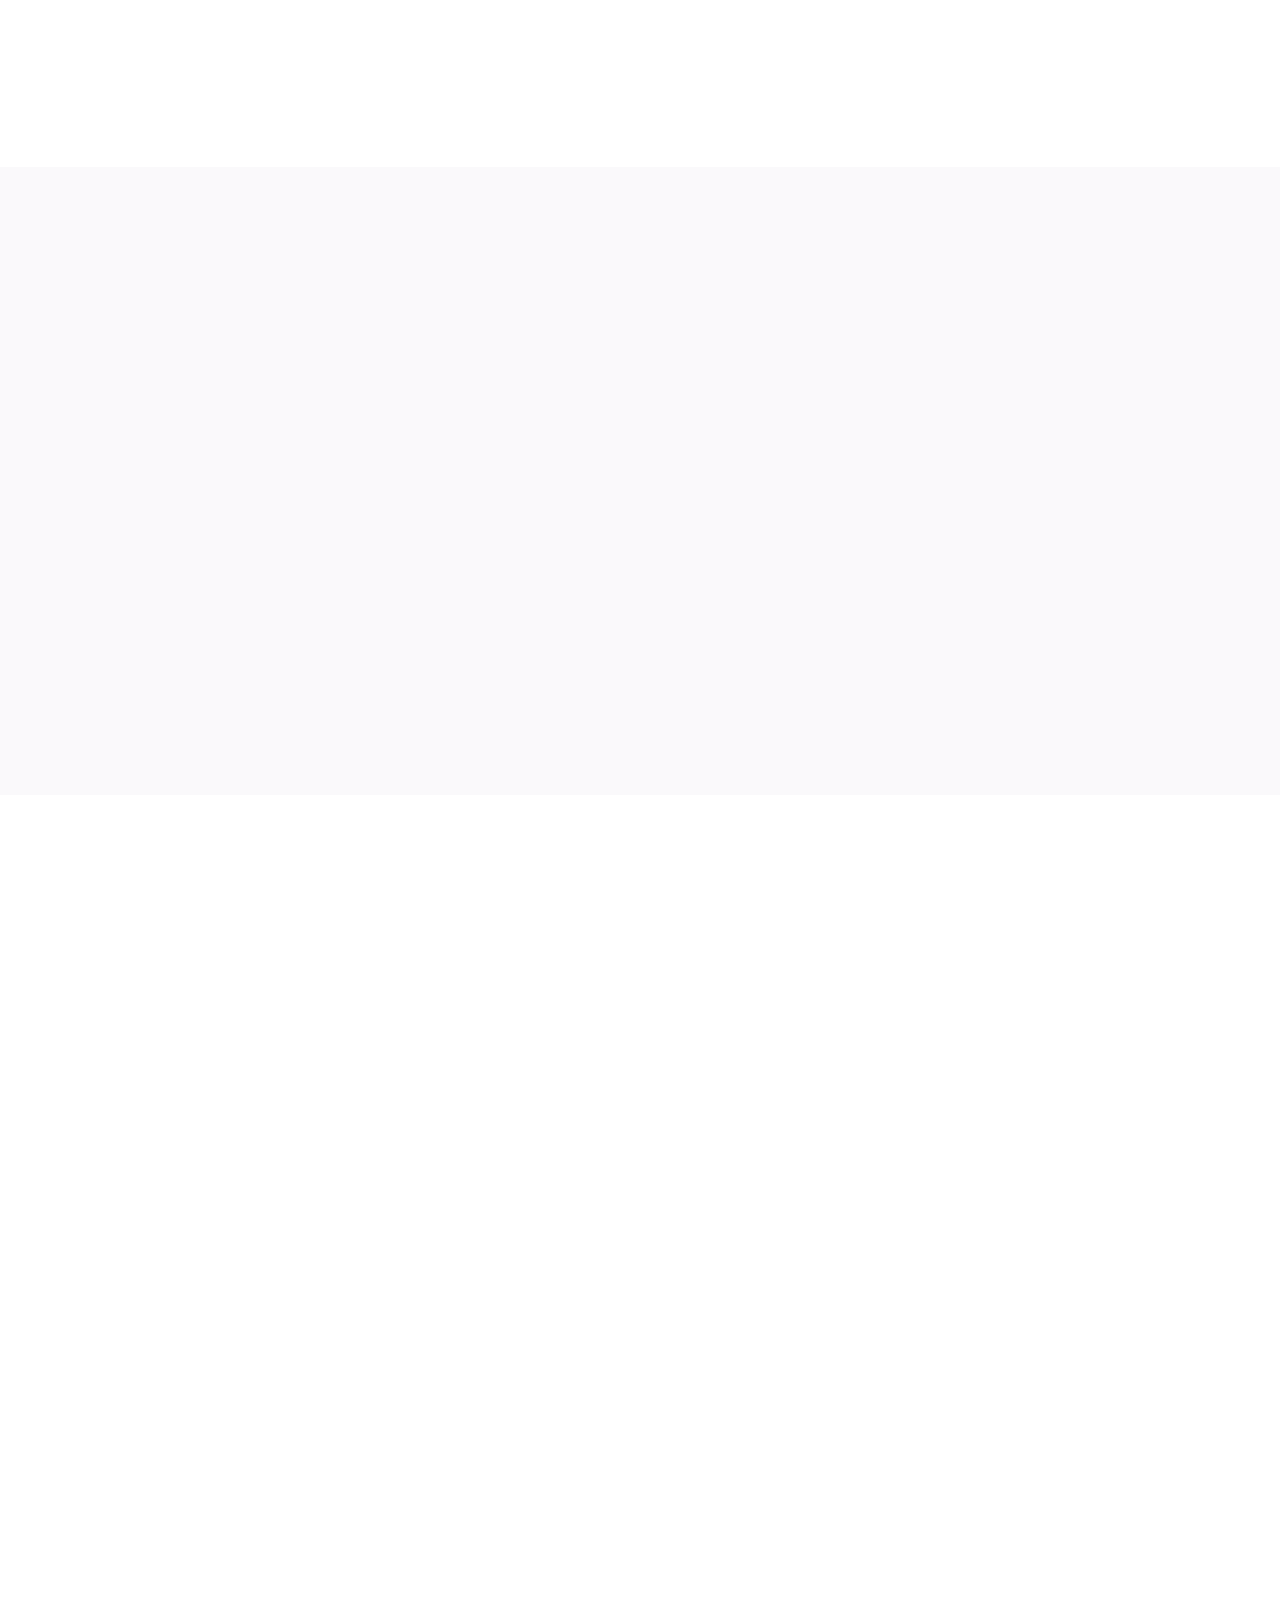
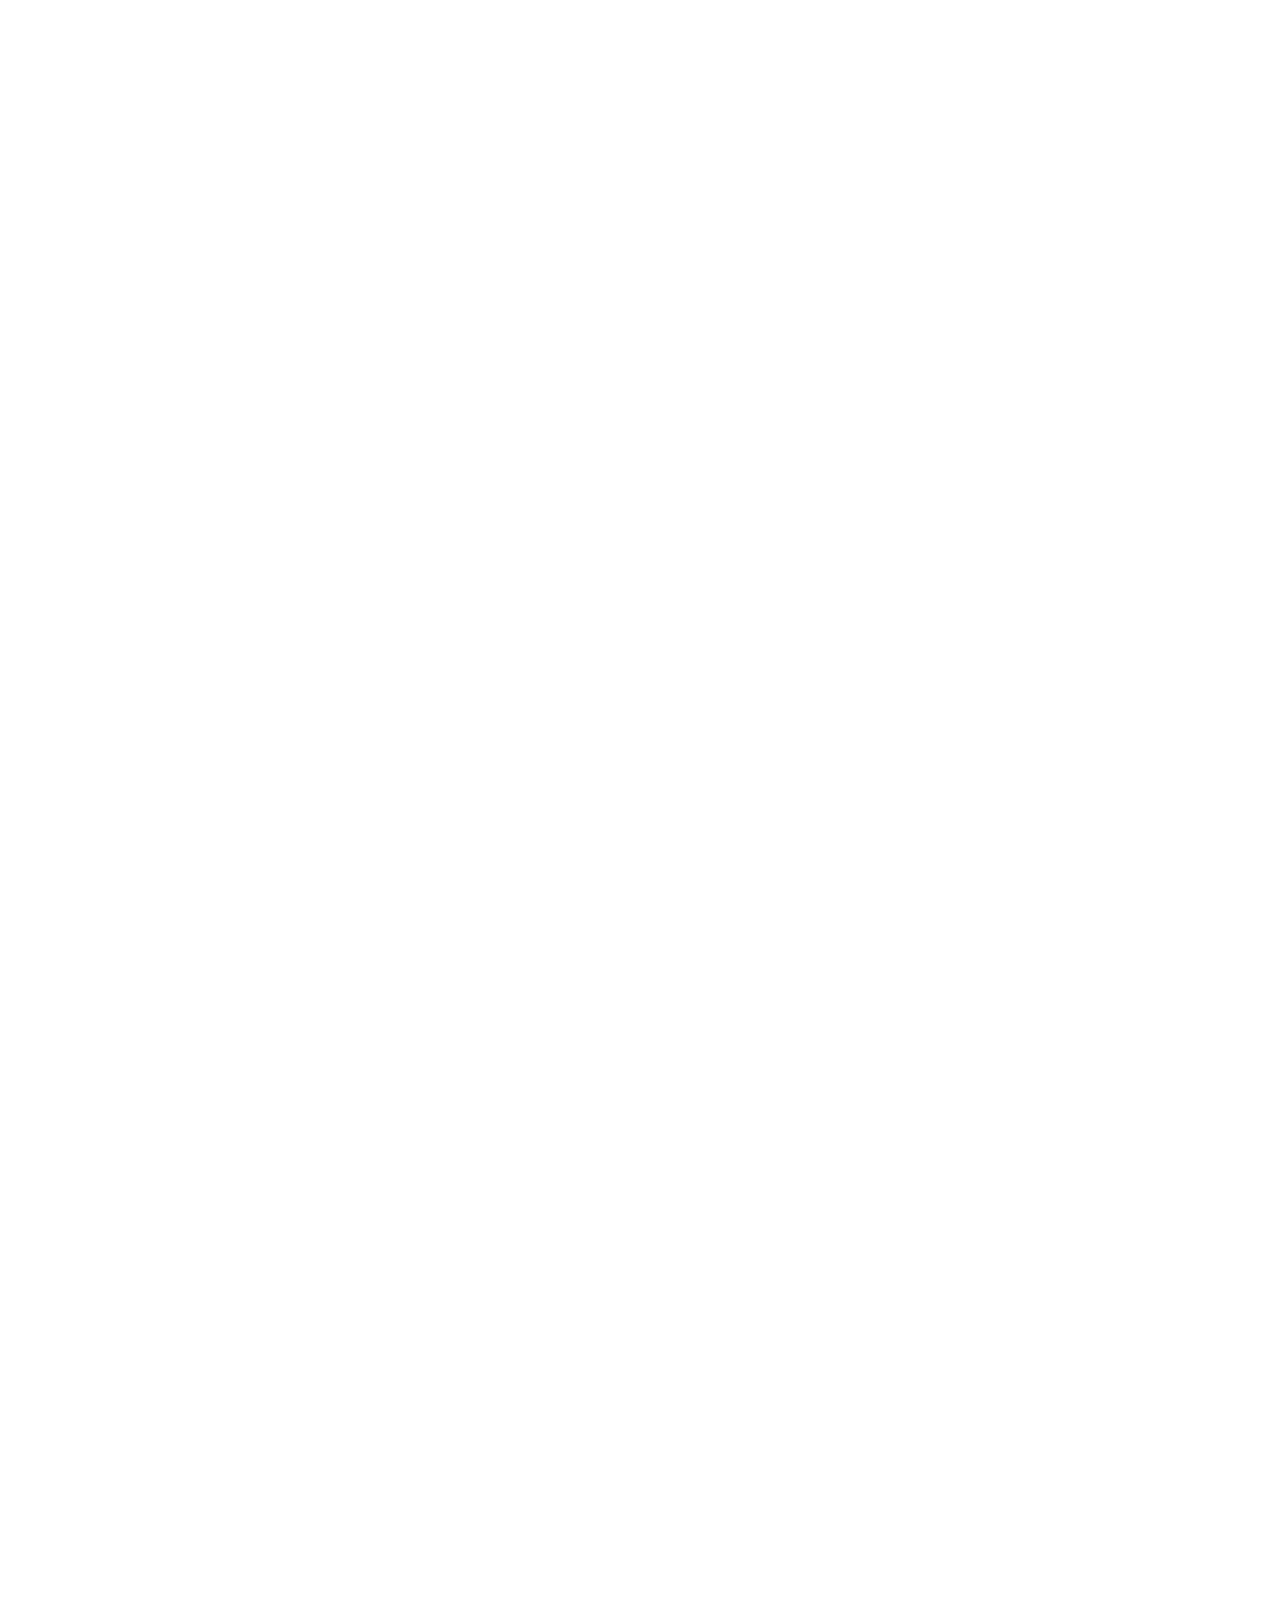
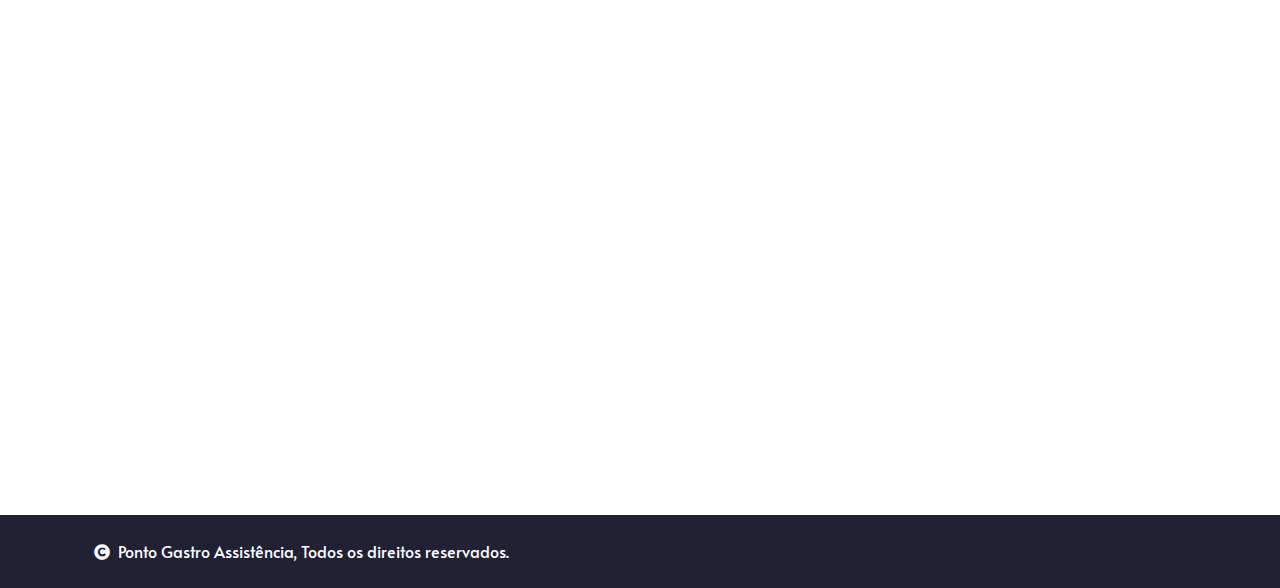
==== commit 91e6ba8e: "Ponto Gastro Assistência" ====
--- a/index.html
+++ b/index.html
@@ -7,6 +7,57 @@
       content="width=device-width, initial-scale=1.0, shrink-to-fit=no"
     />
     <title>Ponto Gastro Assistência</title>
+    <link rel="canonical" href="https://pontogastroassistencia.com.br/" />
+    <meta property="og:url" content="https://pontogastroassistencia.com.br/" />
+    <meta property="og:type" content="website" />
+    <meta
+      property="og:image"
+      content="https://pontogastroassistencia.com.br/assets/img/img/logo512.png"
+    />
+    <meta property="twitter:title" content="Ponto Gastro Assistência" />
+    <meta
+      property="description"
+      content="Empresa especializada em assistência técnica, aluguel e venda de equipamentos médicos hospitalares, com foco em endoscópios, pinças de biópsia, monitores e muito mais."
+    />
+    <meta property="twitter:card" content="summary_large_image" />
+    <meta
+      property="twitter:image"
+      content="https://pontogastroassistencia.com.br/assets/img/img/logo512.png"
+    />
+    <meta
+      property="twitter:description"
+      content="Empresa especializada em assistência técnica, aluguel e venda de equipamentos médicos hospitalares, com foco em endoscópios, pinças de biópsia, monitores e muito mais."
+    />
+    <link
+    rel="icon"
+    type="image/png"
+    sizes="12x17"
+    href="assets/img/img/logo16.png?h=a82971d5fffeda511e9b8d3a661a044d"
+  />
+  <link
+    rel="icon"
+    type="image/png"
+    sizes="22x33"
+    href="assets/img/img/logo32.png?h=4f2fc2b4d604ac5f82e0ea442575ecfd"
+  />
+  <link
+    rel="icon"
+    type="image/png"
+    sizes="172x162"
+    href="assets/img/img/logo180.png?h=f85b892e4eb1ceaf04d6ea13903a3633"
+  />
+  <link
+    rel="icon"
+    type="image/png"
+    sizes="184x174"
+    href="assets/img/img/logo192.png?h=aca7ae0c9a00e0db9e8c3f89b7236d36"
+  />
+  <link
+    rel="icon"
+    type="image/png"
+    sizes="488x460"
+    href="assets/img/img/logo512.png?h=dd39f87fe681b48d0139bf4e9b2c5b19"
+  />
     <link rel="stylesheet" href="assets/bootstrap/css/bootstrap.min.css" />
     <link
       rel="stylesheet"
@@ -37,21 +88,19 @@
     <link rel="stylesheet" href="assets/css/css/bootstrap.min.css" />
     <link rel="stylesheet" href="assets/css/css/style.css" />
     <link rel="stylesheet" href="assets/css/Articles-Cards-images.css" />
-    <link
-      rel="shortcut icon"
-      type="imagex/png"
-      href="assets\img\img\icon.png"
-    />
   </head>
   <body>
     <div class="container-fluid bg-dark d-none d-lg-block px-5">
       <div class="row gx-0 align-items-center" style="height: 45px">
         <div class="col-lg-8 text-center text-lg-start mb-lg-0">
           <div class="d-flex flex-wrap">
-            <a href="#" class="text-light me-4"
+            <a id="home" class="text-light me-4"
               ><i class="fas fa-phone-alt text-primary me-2"></i>81
               3224.2453&nbsp;</a
-            ><a href="#" class="text-light me-4"
+            ><a
+              href="https://wa.me/5581988353588?text=Olá!
+            Como podemos ajudalo?"
+              class="text-light me-4"
               ><svg
                 xmlns="http://www.w3.org/2000/svg"
                 width="1em"
@@ -64,7 +113,7 @@
                   d="M13.601 2.326A7.854 7.854 0 0 0 7.994 0C3.627 0 .068 3.558.064 7.926c0 1.399.366 2.76 1.057 3.965L0 16l4.204-1.102a7.933 7.933 0 0 0 3.79.965h.004c4.368 0 7.926-3.558 7.93-7.93A7.898 7.898 0 0 0 13.6 2.326zM7.994 14.521a6.573 6.573 0 0 1-3.356-.92l-.24-.144-2.494.654.666-2.433-.156-.251a6.56 6.56 0 0 1-1.007-3.505c0-3.626 2.957-6.584 6.591-6.584a6.56 6.56 0 0 1 4.66 1.931 6.557 6.557 0 0 1 1.928 4.66c-.004 3.639-2.961 6.592-6.592 6.592zm3.615-4.934c-.197-.099-1.17-.578-1.353-.646-.182-.065-.315-.099-.445.099-.133.197-.513.646-.627.775-.114.133-.232.148-.43.05-.197-.1-.836-.308-1.592-.985-.59-.525-.985-1.175-1.103-1.372-.114-.198-.011-.304.088-.403.087-.088.197-.232.296-.346.1-.114.133-.198.198-.33.065-.134.034-.248-.015-.347-.05-.099-.445-1.076-.612-1.47-.16-.389-.323-.335-.445-.34-.114-.007-.247-.007-.38-.007a.729.729 0 0 0-.529.247c-.182.198-.691.677-.691 1.654 0 .977.71 1.916.81 2.049.098.133 1.394 2.132 3.383 2.992.47.205.84.326 1.129.418.475.152.904.129 1.246.08.38-.058 1.171-.48 1.338-.943.164-.464.164-.86.114-.943-.049-.084-.182-.133-.38-.232z"
                 ></path></svg
               >81 9.8835.3588</a
-            ><a href=" https://wa.me/81>" class="text-light me-0"
+            ><a href="#" class="text-light me-0"
               ><i class="fas fa-envelope text-primary me-2"></i
               >contao@pontogastroassitencia.com.br</a
             >
@@ -91,7 +140,9 @@
       <nav
         class="bg-white navbar navbar-expand-lg navbar-light px-4 px-lg-5 py-3 py-lg-0"
       >
-        <a class="navbar-brand p-0" href="index.html"></a
+        <a class="navbar-brand p-0" href="index.html">
+            <img src="assets/img/img/logo.png" width="182" height="64" />
+        </a
         ><button
           class="navbar-toggler"
           data-bs-toggle="collapse"
@@ -101,7 +152,6 @@
           <span class="fa fa-bars"></span>
         </button>
         <div class="collapse navbar-collapse" id="navbarCollapse">
-          <img src="assets/img/img/logo.png" width="182" height="64" />
           <div class="ms-auto navbar-nav py-0">
             <a class="nav-item nav-link" href="#home">Home</a
             ><a class="nav-item nav-link" href="#sobre">Sobre</a
@@ -116,20 +166,18 @@
       <div
         class="header-carousel owl-carousel"
         style="
-          backdrop-filter: brightness(200%);
+          backdrop-filter: none;
           display: inline;
-          filter: brightness(182%) contrast(112%);
         "
       >
         <div class="header-carousel-item">
           <img
             class="img-fluid w-100"
-            id="home"
-            src="assets/img/img/carousel-1.jpg"
+            src="assets/img/img/carousel-1.png"
             alt="Image"
             style="position: relative; display: auto"
           />
-          <div class="carousel-caption"></div>
+          <div></div>
         </div>
         <div class="header-carousel-item">
           <img
@@ -137,7 +185,31 @@
             src="assets/img/img/carousel-2.jpg"
             alt="Image"
           />
-          <div class="carousel-caption"></div>
+          <div></div>
+        </div>
+        <div class="header-carousel-item">
+          <img
+            class="img-fluid w-100"
+            src="assets/img/img/carousel-3.png"
+            alt="Image"
+          />
+          <div></div>
+        </div>
+        <div class="header-carousel-item">
+          <img
+            class="img-fluid w-100"
+            src="assets/img/img/carousel-4.png"
+            alt="Image"
+          />
+          <div></div>
+        </div>
+        <div class="header-carousel-item">
+          <img
+            class="img-fluid w-100"
+            src="assets/img/img/carousel-4.png"
+            alt="Image"
+          />
+          <div></div>
         </div>
       </div>
     </div>
@@ -179,20 +251,21 @@
               <div class="service-img rounded-top">
                 <img
                   class="img-fluid rounded-top w-100"
-                  src="assets/img/img/logohapivida.webp"
+                  src="assets/img/img/corrida.jpg"
                   alt=""
                 />
               </div>
               <div class="bg-light service-content rounded-bottom p-4">
                 <div class="service-content-inner">
                   <h5 class="mb-4" style="font-family: Alata, sans-serif">
-                    Treinamento
+                    Saúde!
                   </h5>
-                  <p class="mb-4">
-                    A Ponto Gastro realizou um treinamento na
-                    <strong>Hapvida</strong>, capacitando a equipe para o uso
-                    seguro e eficiente de equipamentos médicos, garantindo
-                    excelência e qualidade.
+                  <p class="mb-4" style="text-align: justify">
+                    Estamos orgulhosos em anunciar que a
+                    <strong>Ponto Gastro </strong>é a patrocinadora oficial da
+                    corrida na Terra dos Barões. Junte-se a nós neste evento
+                    emocionante, onde a paixão pelo esporte e a gastronomia se
+                    encontram!
                   </p>
                 </div>
               </div>
@@ -233,7 +306,7 @@
               <div class="service-img rounded-top">
                 <img
                   class="img-fluid rounded-top w-100"
-                  src="assets/img/img/logo%20horario.jpg"
+                  src="assets/img/img/logo horario.jpg"
                   alt=""
                 />
               </div>
@@ -263,17 +336,18 @@
             <div class="about-img pb-5 ps-5">
               <img
                 class="rounded img-fluid w-100"
-                src="assets/img/img/about-1.jpg"
+                src="assets/img/img/foto-1.jpg"
                 style="object-fit: cover"
                 alt="Image"
               />
               <div class="about-img-inner">
                 <img
                   class="rounded-circle img-fluid w-100 h-100"
-                  src="assets/img/img/about-2.jpg"
+                  src="assets/img/img/foto-2.jpg"
                   alt="Image"
                 />
               </div>
+              
               <div class="about-experience"></div>
             </div>
           </div>
@@ -290,11 +364,11 @@
                   font-family: ABeeZee, sans-serif;
                 "
               >
-                Desde 2015, Excelência em Assistência Técnica e Treinamento
+                Desde 2014, Excelência em Assistência Técnica e Treinamento
                 Especializado!
               </h1>
               <p class="mb-4" style="text-align: justify">
-                Fundada em 2015, a Ponto Gastro surgiu com o objetivo de
+                Fundada em 2014, a Ponto Gastro surgiu com o objetivo de
                 fornecer soluções completas e eficientes no ramo de assistência
                 técnica para equipamentos médicos hospitalares, com foco
                 especial na área de gastroenterologia. Desde o início, a empresa
@@ -438,38 +512,16 @@
               <div class="team-img rounded-top h-100">
                 <img
                   class="img-fluid rounded-top w-100"
-                  src="assets/img/img/team-1.jpg"
+                  src="assets/img/img/vanessa.jpg"
                   alt=""
                 />
-                <div class="d-flex justify-content-center team-icon">
-                  <a
-                    class="btn btn-primary btn-square text-white rounded-circle mx-1"
-                    role="button"
-                    href=""
-                    ><i class="fab fa-facebook-f"></i></a
-                  ><a
-                    class="btn btn-primary btn-square text-white rounded-circle mx-1"
-                    role="button"
-                    href=""
-                    ><i class="fab fa-twitter"></i></a
-                  ><a
-                    class="btn btn-primary btn-square text-white rounded-circle mx-1"
-                    role="button"
-                    href=""
-                    ><i class="fab fa-instagram"></i></a
-                  ><a
-                    class="btn btn-primary btn-square text-white rounded-circle mx-1"
-                    role="button"
-                    href=""
-                    ><i class="fab fa-linkedin-in"></i
-                  ></a>
-                </div>
+                <div class="d-flex justify-content-center team-icon"></div>
               </div>
               <div
                 class="text-center border-primary team-content border border-top-0 rounded-bottom p-4"
               >
-                <h5>Nome</h5>
-                <p class="mb-0">Função</p>
+                <h5>Vanessa Araíjo</h5>
+                <p class="mb-0">Gerente Comercial</p>
               </div>
             </div>
           </div>
@@ -481,38 +533,16 @@
               <div class="team-img rounded-top h-100">
                 <img
                   class="img-fluid rounded-top w-100"
-                  src="assets/img/img/team-1.jpg"
+                  src="assets/img/img/team-2.jpg"
                   alt=""
                 />
-                <div class="d-flex justify-content-center team-icon">
-                  <a
-                    class="btn btn-primary btn-square text-white rounded-circle mx-1"
-                    role="button"
-                    href=""
-                    ><i class="fab fa-facebook-f"></i></a
-                  ><a
-                    class="btn btn-primary btn-square text-white rounded-circle mx-1"
-                    role="button"
-                    href=""
-                    ><i class="fab fa-twitter"></i></a
-                  ><a
-                    class="btn btn-primary btn-square text-white rounded-circle mx-1"
-                    role="button"
-                    href=""
-                    ><i class="fab fa-instagram"></i></a
-                  ><a
-                    class="btn btn-primary btn-square text-white rounded-circle mx-1"
-                    role="button"
-                    href=""
-                    ><i class="fab fa-linkedin-in"></i
-                  ></a>
-                </div>
+                <div class="d-flex justify-content-center team-icon"></div>
               </div>
               <div
                 class="text-center border-primary team-content border border-top-0 rounded-bottom p-4"
               >
-                <h5>Nome</h5>
-                <p class="mb-0">Função</p>
+                <h5>Thiago Talmon</h5>
+                <p class="mb-0">Supervisor Técnico</p>
               </div>
             </div>
           </div>
@@ -524,38 +554,16 @@
               <div class="team-img rounded-top h-100">
                 <img
                   class="img-fluid rounded-top w-100"
-                  src="assets/img/img/team-1.jpg"
+                  src="assets/img/img/team-5.jpg"
                   alt=""
                 />
-                <div class="d-flex justify-content-center team-icon">
-                  <a
-                    class="btn btn-primary btn-square text-white rounded-circle mx-1"
-                    role="button"
-                    href=""
-                    ><i class="fab fa-facebook-f"></i></a
-                  ><a
-                    class="btn btn-primary btn-square text-white rounded-circle mx-1"
-                    role="button"
-                    href=""
-                    ><i class="fab fa-twitter"></i></a
-                  ><a
-                    class="btn btn-primary btn-square text-white rounded-circle mx-1"
-                    role="button"
-                    href=""
-                    ><i class="fab fa-instagram"></i></a
-                  ><a
-                    class="btn btn-primary btn-square text-white rounded-circle mx-1"
-                    role="button"
-                    href=""
-                    ><i class="fab fa-linkedin-in"></i
-                  ></a>
-                </div>
+                <div class="d-flex justify-content-center team-icon"></div>
               </div>
               <div
                 class="text-center border-primary team-content border border-top-0 rounded-bottom p-4"
               >
-                <h5>Nome</h5>
-                <p class="mb-0">Função</p>
+                <h5>Taricris Vieira</h5>
+                <p class="mb-0">Responsável Técnico</p>
               </div>
             </div>
           </div>
@@ -567,45 +575,44 @@
               <div class="team-img rounded-top h-100">
                 <img
                   class="img-fluid rounded-top w-100"
-                  src="assets/img/img/team-1.jpg"
+                  src="assets/img/img/team-3.jpg"
                   alt=""
                 />
-                <div class="d-flex justify-content-center team-icon">
-                  <a
-                    class="btn btn-primary btn-square text-white rounded-circle mx-1"
-                    role="button"
-                    href=""
-                    ><i class="fab fa-facebook-f"></i></a
-                  ><a
-                    class="btn btn-primary btn-square text-white rounded-circle mx-1"
-                    role="button"
-                    href=""
-                    ><i class="fab fa-twitter"></i></a
-                  ><a
-                    class="btn btn-primary btn-square text-white rounded-circle mx-1"
-                    role="button"
-                    href=""
-                    ><i class="fab fa-instagram"></i></a
-                  ><a
-                    class="btn btn-primary btn-square text-white rounded-circle mx-1"
-                    role="button"
-                    href=""
-                    ><i class="fab fa-linkedin-in"></i
-                  ></a>
-                </div>
+                <div class="d-flex justify-content-center team-icon"></div>
               </div>
               <div
                 class="text-center border-primary team-content border border-top-0 rounded-bottom p-4"
               >
-                <h5>Nome</h5>
-                <p class="mb-0">Função</p>
+                <h5>Manasses Ximenes</h5>
+                <p class="mb-0">Técnico</p>
+              </div>
+            </div>
+          </div>
+          <div
+            class="col-md-6 col-lg-6 col-xl-3 wow fadeInUp"
+            data-wow-delay="0.7s"
+          >
+            <div class="team-item rounded">
+              <div class="team-img rounded-top h-100">
+                <img
+                  class="img-fluid rounded-top w-100"
+                  src="assets/img/img/team-4.jpg"
+                  alt=""
+                />
+                <div class="d-flex justify-content-center team-icon"></div>
+              </div>
+              <div
+                class="text-center border-primary team-content border border-top-0 rounded-bottom p-4"
+              >
+                <h5>João Paulo</h5>
+                <p class="mb-0">Auxiliar Técnico</p>
               </div>
             </div>
           </div>
         </div>
       </div>
     </div>
-    <div class="container-fluid feature py-5" id="servicos">
+    <div class="container-fluid blog py-5" id="servicos">
       <div class="container py-5">
         <div class="section-title mb-5 wow fadeInUp" data-wow-delay="0.1s">
           <div class="sub-style">
@@ -613,106 +620,96 @@
               class="sub-title px-3 mb-0"
               style="font-family: Alata, sans-serif"
             >
-              Serviços Especializados
+              SERVIÇOS
             </h4>
           </div>
-          <h1
-            class="display-3 mb-4"
-            style="font-size: 32px; font-family: Alata, sans-serif"
-          >
-            Oferecemos soluções completas e ágeis em assistência técnica,
-            aluguel, venda de equipamentos,
+          <h1 class="display-3 mb-4" style="font-family: Alata, sans-serif">
+            Manutenção e Aluguel de Equipamentos Médicos
           </h1>
-          <p class="mb-0" style="text-align: center; font-size: 16px">
-            <br />Na Ponto Gastro, oferecemos uma gama completa de serviços para
-            atender às necessidades do setor médico-hospitalar com excelência e
-            segurança. Nossa equipe altamente qualificada está preparada para
-            fornecer soluções ágeis e eficientes, garantindo o bom funcionamento
-            de seus equipamentos e a tranquilidade no atendimento ao
-            paciente.<br /><br />
+          <p class="mb-0">
+            Oferecemos manutenção especializada em tubos de endoscopia, pinças
+            de biópsia e outros equipamentos médicos, além de serviços de
+            aluguel de equipamentos hospitalares. Confie no Ponto Gastro para
+            garantir o perfeito funcionamento dos seus aparelhos com qualidade e
+            agilidade!
           </p>
         </div>
         <div class="row justify-content-center g-4">
           <div
-            class="col-md-6 col-lg-4 col-xl-3 wow fadeInUp"
+            class="col-md-6 col-lg-6 col-xl-4 wow fadeInUp"
             data-wow-delay="0.1s"
           >
-            <div class="row-cols-1 feature-item p-4">
-              <div class="col-12">
-                <div class="feature-icon mb-4">
-                  <div class="bg-white d-inline-flex p-3 rounded">
-                    <picture
-                      ><img
-                        width="100"
-                        height="80"
-                        src="assets/img/img/tubo.jpg"
-                    /></picture>
-                  </div>
-                </div>
-                <div class="d-flex flex-column feature-content">
-                  <h5 class="mb-4" style="font-family: Alata, sans-serif">
-                    Tubos de Endoscopia
-                  </h5>
-                  <p class="mb-0" style="text-align: justify">
-                    Garantimos a manutenção eficiente de tubos de endoscopia,
-                    assegurando seu funcionamento preciso e prolongando sua vida
-                    útil.
-                  </p>
-                </div>
-              </div>
-            </div>
-          </div>
-          <div
-            class="col-md-6 col-lg-4 col-xl-3 wow fadeInUp"
+            <div class="blog-item rounded">
+              <div class="blog-img">
+                <img
+                  class="img-fluid w-100"
+                  src="assets/img/img/tubo.png"
+                  alt="Image"
+                />
+              </div>
+              <div class="blog-centent p-4">
+                <a href="#" class="h4" style="font-family: Alata, sans-serif"
+                  >Tubos de Endoscopia
+                </a>
+                <p class="my-4">
+                  Garantimos a manutenção eficiente de tubos de endoscopia, assegurando seu funcionamento preciso e prolongando sua vida útil.
+                </p>
+              </div>
+            </div>
+          </div>
+
+          <div
+            class="col-md-6 col-lg-6 col-xl-4 wow fadeInUp"
             data-wow-delay="0.3s"
           >
-            <div class="row-cols-1 feature-item p-4">
-              <div class="col-12">
-                <div class="feature-icon mb-4">
-                  <div class="bg-white d-inline-flex p-3 rounded">
-                    <picture
-                      ><img
-                        width="100"
-                        height="80"
-                        src="assets/img/img/pinca.jpg"
-                    /></picture>
-                  </div>
-                </div>
-                <div class="d-flex flex-column feature-content">
-                  <h5 class="mb-4" style="font-family: Alata, sans-serif">
-                    Pinças de Biópsia
-                  </h5>
-                  <p class="mb-0" style="text-align: justify">
-                    Oferecemos manutenção especializada em pinças de biópsia,
-                    garantindo precisão e segurança nos procedimentos.
-                  </p>
-                </div>
-              </div>
-            </div>
-          </div>
-          <div
-            class="col-md-6 col-lg-4 col-xl-3 wow fadeInUp"
+            <div class="blog-item rounded">
+              <div class="blog-img">
+                <img
+                  class="img-fluid w-100"
+                  src="assets/img/img/pinca.png"
+                  alt="Pinças"
+                />
+              </div>
+              <div class="blog-centent p-4">
+                <a href="#" class="h4" style="font-family: Alata, sans-serif"
+                  >Pinças de Biópsia</a
+                >
+                <p class="my-4">
+                  Oferecemos manutenção especializada em pinças de biópsia, garantindo precisão e segurança nos procedimentos.<br>
+                </p>
+              </div>
+            </div>
+          </div>
+          <div
+            class="col-md-6 col-lg-6 col-xl-4 wow fadeInUp"
             data-wow-delay="0.5s"
           >
-            <div class="row-cols-1 feature-item p-4">
-              <div class="col-12">
-                <div class="feature-icon mb-4">
-                  <div class="bg-white d-inline-flex p-3 rounded">
-                    <i class="fab fa-pied-piper text-primary fa-4x"></i>
-                  </div>
-                </div>
-                <div class="d-flex flex-column feature-content">
-                  <h5 class="mb-4" style="font-family: Alata, sans-serif">
-                    Aluguel de Equipamentos
-                  </h5>
-                  <p class="mb-0">Espaço para colocar outros serviços&nbsp;</p>
-                </div>
-              </div>
-            </div>
-          </div>
-        </div>
-      </div>
-    </div>
+            <div class="blog-item rounded">
+              <div class="blog-img">
+                <img
+                  class="img-fluid w-100"
+                  src="assets/img/img/aluguel.png"
+                  alt="Image"
+                />
+              </div>
+              <div class="blog-centent p-4">
+                <a href="#" class="h4" style="font-family: Alata, sans-serif"
+                  >Aluguel de Equipamentos</a
+                >
+                <p class="my-4">
+                  Oferecemos aluguel de equipamentos hospitalares de alta qualidade, como endoscópios, monitores e fontes de luz
+                </p>
+              </div>
+            </div>
+          </div>
+          <div
+            class="col-md-6 col-lg-6 col-xl-4 wow fadeInUp"
+            data-wow-delay="0.5s"
+          >
+              </div>
+            </div>
+          </div>
+        </div>
     <div class="container-fluid bg-light about py-5" id="treinamento">
       <div class="container py-5">
         <div class="row align-items-center g-5">
@@ -753,13 +750,272 @@
             </div>
           </div>
           <div class="col-lg-5 wow fadeInLeft" data-wow-delay="0.2s">
-            <img
-              width="529"
-              height="364"
-              src="assets/img/img/treinamento.jpg"
-            />
+            <img class="rounded img-fluid w-100" src="assets/img/img/treinamentos.jpg" style="object-fit: cover;" alt="Image" />
             <div class="about-img pb-5 ps-5">
               <div class="about-experience"></div>
+            </div>
+          </div>
+        </div>
+      </div>
+    </div>
+    <div
+      class="container-fluid testimonial py-5 wow zoomInDown"
+      data-wow-delay="0.1s"
+    >
+      <div class="container py-5">
+        <div class="section-title mb-5">
+          <div class="sub-style">
+            <h4 class="text-white sub-title px-3 mb-0">clientes</h4>
+          </div>
+          <h1 class="display-3 mb-4">Nossos clientes!</h1>
+        </div>
+        <div class="testimonial-carousel owl-carousel">
+          <div class="testimonial-item">
+            <div class="testimonial-inner p-5">
+              <div class="testimonial-inner-img mb-4">
+                <img
+                  class="rounded-circle img-fluid"
+                  src="assets/img/img/hportugues.png"
+                  alt
+                  style="border-radius: 0"
+                />
+              </div>
+              <div class="text-center">
+                <h5 class="mb-2">Real Hospital Portugês</h5>
+                <p class="text-white-50 mb-2">Recife, PE</p>
+                <div class="d-flex justify-content-center">
+                  <i class="fas fa-star text-secondary"></i
+                  ><i class="fas fa-star text-secondary"></i
+                  ><i class="fas fa-star text-secondary"></i
+                  ><i class="fas fa-star text-secondary"></i
+                  ><i class="fas fa-star text-secondary"></i>
+                </div>
+              </div>
+            </div>
+          </div>
+          <div class="testimonial-item">
+            <div class="testimonial-inner p-5">
+              <div class="testimonial-inner-img mb-4">
+                <img
+                  class="rounded-circle img-fluid"
+                  src="assets/img/img/clincaguri.png"
+                  alt
+                  style="border-radius: 0"
+                />
+              </div>
+              <div class="text-center">
+                <h5 class="mb-2">Clínica Guri</h5>
+                <p class="text-white-50 mb-2">Maceió, AL</p>
+                <div class="d-flex justify-content-center">
+                  <i class="fas fa-star text-secondary"></i
+                  ><i class="fas fa-star text-secondary"></i
+                  ><i class="fas fa-star text-secondary"></i
+                  ><i class="fas fa-star text-secondary"></i
+                  ><i class="fas fa-star text-secondary"></i>
+                </div>
+              </div>
+            </div>
+          </div>
+          <div class="testimonial-item">
+            <div class="testimonial-inner p-5">
+              <div class="testimonial-inner-img mb-4">
+                <img
+                  class="rounded-circle img-fluid"
+                  src="assets/img/img/hpvida.png"
+                  alt
+                  style="border-radius: 0"
+                />
+              </div>
+              <p class="text-white fs-7"></p>
+              <div class="text-center">
+                <h5 class="mb-2">Hospital Hapvida</h5>
+                <p class="text-white-50 mb-2">Recife, PE</p>
+                <div class="d-flex justify-content-center">
+                  <i class="fas fa-star text-secondary"></i
+                  ><i class="fas fa-star text-secondary"></i
+                  ><i class="fas fa-star text-secondary"></i
+                  ><i class="fas fa-star text-secondary"></i
+                  ><i class="fas fa-star text-secondary"></i>
+                </div>
+              </div>
+            </div>
+          </div>
+          <div class="testimonial-item">
+            <div class="testimonial-inner p-5">
+              <div class="testimonial-inner-img mb-4">
+                <img
+                  class="rounded-circle img-fluid"
+                  src="assets/img/img/hparcoverde.png"
+                  alt
+                  style="border-radius: 0"
+                />
+              </div>
+              <div class="text-center">
+                <h5 class="mb-2">Hospital Arcoverde</h5>
+                <p class="text-white-50 mb-2">Arcoverde, PE</p>
+                <div class="d-flex justify-content-center">
+                  <i class="fas fa-star text-secondary"></i
+                  ><i class="fas fa-star text-secondary"></i
+                  ><i class="fas fa-star text-secondary"></i
+                  ><i class="fas fa-star text-secondary"></i
+                  ><i class="fas fa-star text-secondary"></i>
+                </div>
+              </div>
+            </div>
+          </div>
+          <div class="testimonial-item">
+            <div class="testimonial-inner p-5">
+              <div class="testimonial-inner-img mb-4">
+                <img
+                  class="rounded-circle img-fluid"
+                  src="assets/img/img/hpbrejo santo.png"
+                  alt
+                  style="border-radius: 0"
+                />
+              </div>
+              <div class="text-center">
+                <h5 class="mb-2">Hospital Geral de Brejo Santo</h5>
+                <p class="text-white-50 mb-2">Brejo Santo, CE</p>
+                <div class="d-flex justify-content-center">
+                  <i class="fas fa-star text-secondary"></i
+                  ><i class="fas fa-star text-secondary"></i
+                  ><i class="fas fa-star text-secondary"></i
+                  ><i class="fas fa-star text-secondary"></i
+                  ><i class="fas fa-star text-secondary"></i>
+                </div>
+              </div>
+            </div>
+          </div>
+          <div class="testimonial-item">
+            <div class="testimonial-inner p-5">
+              <div class="testimonial-inner-img mb-4">
+                <img
+                  class="rounded-circle img-fluid"
+                  src="assets/img/img/hpcorreia.png"
+                  alt
+                />
+              </div>
+              <div class="text-center">
+                <h5 class="mb-2">Hospital Correia Picanço</h5>
+                <p class="text-white-50 mb-2">Recife, PE</p>
+                <div class="d-flex justify-content-center">
+                  <i class="fas fa-star text-secondary"></i
+                  ><i class="fas fa-star text-secondary"></i
+                  ><i class="fas fa-star text-secondary"></i
+                  ><i class="fas fa-star text-secondary"></i
+                  ><i class="fas fa-star text-secondary"></i>
+                </div>
+              </div>
+            </div>
+          </div>
+          <div class="testimonial-item">
+            <div class="testimonial-inner p-5">
+              <div class="testimonial-inner-img mb-4">
+                <img
+                  class="rounded-circle img-fluid"
+                  src="assets/img/img/hpdavila.png"
+                  alt
+                />
+              </div>
+              <div class="text-center">
+                <h5 class="mb-2">HOSPITAL DE ÁVILA</h5>
+                <p class="text-white-50 mb-2">Recife, PE</p>
+                <div class="d-flex justify-content-center">
+                  <i class="fas fa-star text-secondary"></i
+                  ><i class="fas fa-star text-secondary"></i
+                  ><i class="fas fa-star text-secondary"></i
+                  ><i class="fas fa-star text-secondary"></i
+                  ><i class="fas fa-star text-secondary"></i>
+                </div>
+              </div>
+            </div>
+          </div>
+          <div class="testimonial-item">
+            <div class="testimonial-inner p-5">
+              <div class="testimonial-inner-img mb-4">
+                <img
+                  class="rounded-circle img-fluid"
+                  src="assets/img/img/hpsaomarcos.png"
+                  alt
+                />
+              </div>
+              <div class="text-center">
+                <h5 class="mb-2">Hospital São Marcos</h5>
+                <p class="text-white-50 mb-2">Recife, PE</p>
+                <div class="d-flex justify-content-center">
+                  <i class="fas fa-star text-secondary"></i
+                  ><i class="fas fa-star text-secondary"></i
+                  ><i class="fas fa-star text-secondary"></i
+                  ><i class="fas fa-star text-secondary"></i
+                  ><i class="fas fa-star text-secondary"></i>
+                </div>
+              </div>
+            </div>
+          </div>
+          <div class="testimonial-item">
+            <div class="testimonial-inner p-5">
+              <div class="testimonial-inner-img mb-4">
+                <img
+                  class="rounded-circle img-fluid"
+                  src="assets/img/img/hpigarassu.png"
+                  alt
+                />
+              </div>
+              <div class="text-center">
+                <h5 class="mb-2">Hospital de Igarassu</h5>
+                <p class="text-white-50 mb-2">Igarassu, PE</p>
+                <div class="d-flex justify-content-center">
+                  <i class="fas fa-star text-secondary"></i
+                  ><i class="fas fa-star text-secondary"></i
+                  ><i class="fas fa-star text-secondary"></i
+                  ><i class="fas fa-star text-secondary"></i
+                  ><i class="fas fa-star text-secondary"></i>
+                </div>
+              </div>
+            </div>
+          </div>
+          <div class="testimonial-item">
+            <div class="testimonial-inner p-5">
+              <div class="testimonial-inner-img mb-4">
+                <img
+                  class="rounded-circle img-fluid"
+                  src="assets/img/img/maissaude.png"
+                  alt
+                />
+              </div>
+              <div class="text-center">
+                <h5 class="mb-2">MAIS SAUDE</h5>
+                <p class="text-white-50 mb-2">Ouricuri, PE</p>
+                <div class="d-flex justify-content-center">
+                  <i class="fas fa-star text-secondary"></i
+                  ><i class="fas fa-star text-secondary"></i
+                  ><i class="fas fa-star text-secondary"></i
+                  ><i class="fas fa-star text-secondary"></i
+                  ><i class="fas fa-star text-secondary"></i>
+                </div>
+              </div>
+            </div>
+          </div>
+          <div class="testimonial-item">
+            <div class="testimonial-inner p-5">
+              <div class="testimonial-inner-img mb-4">
+                <img
+                  class="rounded-circle img-fluid"
+                  src="assets/img/img/lpsaude.png"
+                  alt
+                />
+              </div>
+              <div class="text-center">
+                <h5 class="mb-2">LP Saúde Clínica Popular</h5>
+                <p class="text-white-50 mb-2">Jaboatão dos Guararapes, PE</p>
+                <div class="d-flex justify-content-center">
+                  <i class="fas fa-star text-secondary"></i
+                  ><i class="fas fa-star text-secondary"></i
+                  ><i class="fas fa-star text-secondary"></i
+                  ><i class="fas fa-star text-secondary"></i
+                  ><i class="fas fa-star text-secondary"></i>
+                </div>
+              </div>
             </div>
           </div>
         </div>
@@ -777,7 +1033,7 @@
             </h4>
           </div>
           <h1 class="display-3 mb-4" style="font-family: Alata, sans-serif">
-            Conheça as Novidades em Produtos Médicos!
+            Confira Nossas Novidades!
           </h1>
           <p class="mb-0">
             Na Ponto Gastro, estamos sempre trazendo o que há de mais moderno em
@@ -795,91 +1051,84 @@
               <div class="blog-img">
                 <img
                   class="img-fluid w-100"
-                  src="assets/img/img/blog-2.jpg"
+                  src="assets/img/img/bombadear.png"
+                  alt="Image"
+                />
+              </div>
+              <div class="blog-centent p-4">
+                <div class="d-flex justify-content-between mb-4">
+                </div>
+
+                <a href="#" class="h4" style="font-family: Alata, sans-serif"
+                  >Bomba de Ar para teste de imersão para endoscópios</a
+                >
+                <p class="my-4">
+                  Ideal para utilização em Clínicas, Hospitais e Assistência Técnica.
+                </p>
+                <p>Equipamento com designer moderno, portátil, versátil e fácil
+                  operação.
+                </p>
+                <p><strong>Entre em contato para saber mais!</strong></p>
+              </div>
+            </div>
+          </div>
+          <div
+            class="col-md-6 col-lg-6 col-xl-4 wow fadeInUp"
+            data-wow-delay="0.3s"
+          >
+            <div class="blog-item rounded">
+              <div class="blog-img">
+                <img
+                  class="img-fluid w-100"
+                  src="assets/img/img/leaktest.png"
                   alt="Image"
                 />
               </div>
               <div class="blog-centent p-4">
                 <div class="d-flex justify-content-between mb-4">
                   <p class="text-muted mb-0">
-                    <i class="fas fa-calendar-alt text-primary"></i> 01 Jan 2045
-                  </p>
-                  <a href="#" class="text-muted"
-                    ><span class="text-primary fa fa-comments"></span> 3
-                    Comments</a
-                  >
                 </div>
                 <a href="#" class="h4" style="font-family: Alata, sans-serif"
-                  >Remove back Pain While Working on o physio</a
+                  >Leak Test Aneróide - Automático</a
                 >
                 <p class="my-4">
-                  Lorem ipsum dolor sit amet consectetur adipisicing elit.
-                  Laudantium hic consequatur beatae architecto,
+                  Desenvolvido com tecnologia nacional e para o Mercado Brasileiro;
                 </p>
+                <p>
+                Compacta, prática e objetiva para a utilização em Clínicas,
+                Hospitais e Assistência Técnica
+                </p>
+                <p><strong>Entre em contato para saber mais!</strong></p>
               </div>
             </div>
           </div>
           <div
             class="col-md-6 col-lg-6 col-xl-4 wow fadeInUp"
-            data-wow-delay="0.3s"
+            data-wow-delay="0.5s"
           >
             <div class="blog-item rounded">
               <div class="blog-img">
                 <img
                   class="img-fluid w-100"
-                  src="assets/img/img/blog-2.jpg"
+                  src="assets/img/img/pistolas.png"
                   alt="Image"
                 />
               </div>
               <div class="blog-centent p-4">
                 <div class="d-flex justify-content-between mb-4">
                   <p class="text-muted mb-0">
-                    <i class="fas fa-calendar-alt text-primary"></i> 01 Jan 2045
-                  </p>
-                  <a href="#" class="text-muted"
-                    ><span class="text-primary fa fa-comments"></span> 3
-                    Comments</a
-                  >
                 </div>
                 <a href="#" class="h4" style="font-family: Alata, sans-serif"
-                  >Benefits of a weekly physiotherapy session</a
+                  >Pistolas Pressurizadas</a
                 >
                 <p class="my-4">
-                  Lorem ipsum dolor sit amet consectetur adipisicing elit.
-                  Laudantium hic consequatur beatae architecto,
+                  Mais compacta e de fácil instalação.
                 </p>
-              </div>
-            </div>
-          </div>
-          <div
-            class="col-md-6 col-lg-6 col-xl-4 wow fadeInUp"
-            data-wow-delay="0.5s"
-          >
-            <div class="blog-item rounded">
-              <div class="blog-img">
-                <img
-                  class="img-fluid w-100"
-                  src="assets/img/img/blog-2.jpg"
-                  alt="Image"
-                />
-              </div>
-              <div class="blog-centent p-4">
-                <div class="d-flex justify-content-between mb-4">
-                  <p class="text-muted mb-0">
-                    <i class="fas fa-calendar-alt text-primary"></i> 01 Jan 2045
-                  </p>
-                  <a href="#" class="text-muted"
-                    ><span class="text-primary fa fa-comments"></span> 3
-                    Comments</a
-                  >
-                </div>
-                <a href="#" class="h4" style="font-family: Alata, sans-serif"
-                  >Regular excercise can slow ageing process</a
-                >
-                <p class="my-4">
-                  Lorem ipsum dolor sit amet consectetur adipisicing elit.
-                  Laudantium hic consequatur beatae architecto,
+                <p>
+                Compacta, prática e objetiva para a utilização em Clínicas,
+                Hospitais e Assistência Técnica
                 </p>
+                <p><strong>Entre em contato para saber mais!</strong></p>
               </div>
             </div>
           </div>
@@ -915,6 +1164,7 @@
             >
               <div>
                 <form
+                  id="contactForm"
                   class="border rounded shadow p-3 p-md-4 p-lg-5"
                   method="post"
                   style="background: var(--bs-body-bg)"
@@ -931,6 +1181,7 @@
                       type="text"
                       name="name"
                       placeholder="Nome"
+                      required
                     />
                   </div>
                   <div class="mb-3">
@@ -939,6 +1190,7 @@
                       type="email"
                       name="email"
                       placeholder="Email"
+                      required
                     />
                   </div>
                   <div class="mb-3">
@@ -947,6 +1199,7 @@
                       name="message"
                       placeholder="Mensagem"
                       rows="6"
+                      required
                     ></textarea>
                   </div>
                   <div class="mb-3">
@@ -955,6 +1208,30 @@
                     </button>
                   </div>
                 </form>
+                <div id="messageBox" style="display: none;">
+                  <p id="responseMessage"></p>
+                  <button onclick="document.getElementById('messageBox').style.display='none'">OK</button>
+                </div>
+                
+                <script>
+                  document.getElementById('contactForm').addEventListener('submit', function (e) {
+                    e.preventDefault();
+                    var formData = new FormData(this);
+                    var xhr = new XMLHttpRequest();
+                    xhr.open('POST', 'send_email.php', true);
+                    xhr.onload = function () {
+                      var responseMessage = document.getElementById('responseMessage');
+                      var messageBox = document.getElementById('messageBox');
+                      if (xhr.status === 200) {
+                        responseMessage.textContent = xhr.responseText;
+                      } else {
+                        responseMessage.textContent = 'Erro ao enviar a mensagem.';
+                      }
+                      messageBox.style.display = 'block';
+                    };
+                    xhr.send(formData);
+                  });
+                </script>
               </div>
             </div>
           </div>
--- a/assets/css/css/style.css
+++ b/assets/css/css/style.css
@@ -188,7 +188,7 @@
 
 @media (max-width: 576px) {
   .topbar {
-    display: none;
+    display: block;
   }
 }
 
@@ -268,33 +268,25 @@
     position: relative;
     background: var(--bs-white);
   }
-}
-
-@media (max-width: 991.98px) {
+
   .navbar.navbar-expand-lg .navbar-toggler {
     padding: 10px 20px;
     border: 1px solid var(--bs-primary);
     color: var(--bs-primary);
   }
-}
-
-@media (max-width: 991.98px) {
+
   .navbar-light .navbar-collapse {
     margin-top: 15px;
     border-top: 1px solid #dddddd;
   }
-}
-
-@media (max-width: 991.98px) {
+
   .navbar-light .navbar-nav .nav-link,
   .sticky-top.navbar-light .navbar-nav .nav-link {
     padding: 10px 0;
     margin-left: 0;
     color: var(--bs-dark) !important;
   }
-}
-
-@media (max-width: 991.98px) {
+
   .navbar-light .navbar-brand img {
     max-height: 45px;
   }
@@ -309,16 +301,12 @@
     border-bottom: 1px solid rgba(255, 255, 255, 0.1);
     z-index: 999;
   }
-}
-
-@media (min-width: 992px) {
+
   .sticky-top.navbar-light {
     position: fixed;
     background: var(--bs-light) !important;
   }
-}
-
-@media (min-width: 992px) {
+
   .navbar-light .navbar-nav .nav-link::before {
     position: absolute;
     content: "";
@@ -329,34 +317,29 @@
     background: var(--bs-primary);
     transition: 0.5s;
   }
-}
-
-@media (min-width: 992px) {
+
   .navbar-light .navbar-nav .nav-link:hover::before,
   .navbar-light .navbar-nav .nav-link.active::before {
     width: calc(100% - 2px);
     left: 1px;
   }
-}
-
-@media (min-width: 992px) {
+
   .navbar-light .navbar-nav .nav-link.nav-contact::before {
     display: relative;
   }
 }
 
 /* ** Carousel Hero Header Start ** */
-
 .header-carousel {
   position: 800px;
 }
 
-.header-carousel .owl-nav .owl-prev {
+.header-carousel .owl-nav .owl-prev,
+.header-carousel .owl-nav .owl-next {
   position: absolute;
   width: 70px;
   height: 70px;
   top: 50%;
-  left: 20px;
   transform: translateY(-50%);
   border-radius: 50%;
   background: var(--bs-primary);
@@ -368,26 +351,12 @@
   transition: 0.5s;
 }
 
+.header-carousel .owl-nav .owl-prev {
+  left: 10px;
+}
+
 .header-carousel .owl-nav .owl-next {
-  position: absolute;
-  width: 70px;
-  height: 70px;
-  top: 50%;
-  right: 20px;
-  transform: translateY(-50%);
-  border-radius: 50%;
-  background: var(--bs-primary);
-  color: var(--bs-white);
-  font-size: 30px;
-  display: flex;
-  align-items: center;
-  justify-content: center;
-  transition: 0.5s;
-}
-
-.header-carousel .owl-nav .owl-prev,
-.header-carousel .owl-nav .owl-next {
-  transition: 0.5s;
+  right: 10px;
 }
 
 .header-carousel .owl-nav .owl-prev:hover,
@@ -396,25 +365,45 @@
   color: var(--bs-primary) !important;
 }
 
-@media (max-width: 576px) {
+@media only screen and (max-width: 600px) {
   .header-carousel .owl-nav .owl-prev,
   .header-carousel .owl-nav .owl-next {
-    top: 630px;
-    transition: 0.5s;
-  }
-}
-
-@media (max-width: 576px) {
+    top: auto;
+  }
+}
+
+/*Teste*/
+
+@media only screen and (min-width: 600px) {
   .header-carousel
     .header-carousel-item
     .carousel-caption
     .carousel-caption-content {
     width: 95% !important;
   }
+  .header-carousel-item img {
+    position: relative;
+    width: 100%;
+    height: auto;
+    margin-top: 95px;
+    display: block;
+    object-fit: cover;
+    transition: 0.5s;
+  }
 }
 
 .header-carousel .header-carousel-item,
-.header-carousel .header-carousel-item img {
+.header-carousel {
+  position: relative;
+  width: 100%;
+  height: 100%;
+  margin-top: 95px;
+  display: block;
+  object-fit: cover;
+  transition: 0.5s;
+}
+
+.header-carousel-item img {
   position: relative;
   width: 100%;
   height: auto;
@@ -428,11 +417,10 @@
   .header-carousel .header-carousel-item,
   .header-carousel .header-carousel-item img {
     margin-top: 0;
-    transition: 0.5s;
-  }
-}
-
-@media (min-width: 992px) {
+  }
+}
+
+@media (max-width: 992px) {
   .header-carousel .owl-nav .owl-prev,
   .header-carousel .owl-nav .owl-next {
     margin-top: 50px;
@@ -441,7 +429,7 @@
 
 .header-carousel .header-carousel-item .carousel-caption {
   width: 100%;
-  height: 100%;
+  height: 700px;
   position: absolute;
   top: 0;
   left: 0;
@@ -466,7 +454,7 @@
 
 .bg-breadcrumb {
   background: linear-gradient(rgba(0, 0, 0, 0.5), rgba(0, 0, 0, 0.5)),
-    url(../../../assets/img/img/carousel-2.jpg);
+    url(../../../assets/img/img/background-sala.png);
   background-position: center center;
   background-repeat: no-repeat;
   background-size: cover;
@@ -646,7 +634,7 @@
       rgba(255, 255, 255, 0.9),
       rgba(255, 255, 255, 0.9)
     ),
-    url(../../../assets/img/img/carousel-2.jpg);
+    url(../../../assets/img/img/background-sala.png);
   background-position: center center;
   background-repeat: no-repeat;
   background-size: cover;
@@ -833,7 +821,7 @@
 
 .testimonial {
   background: linear-gradient(rgba(21, 185, 217, 0.9), rgba(21, 185, 217, 0.9)),
-    url(../../../assets/img/img/carousel-1.jpg);
+    url(../../../assets/img/img/background-sala.png);
   background-position: center center;
   background-repeat: no-repeat;
   background-size: cover;
@@ -1095,7 +1083,7 @@
 
 .contact {
   background: linear-gradient(rgba(21, 185, 217, 0.9), rgba(21, 185, 217, 0.9)),
-    url(../../../assets/img/img/carousel-1.jpg);
+    url(../../../assets/img/img/background-sala.png);
   background-position: center center;
   background-repeat: no-repeat;
   background-size: cover;
